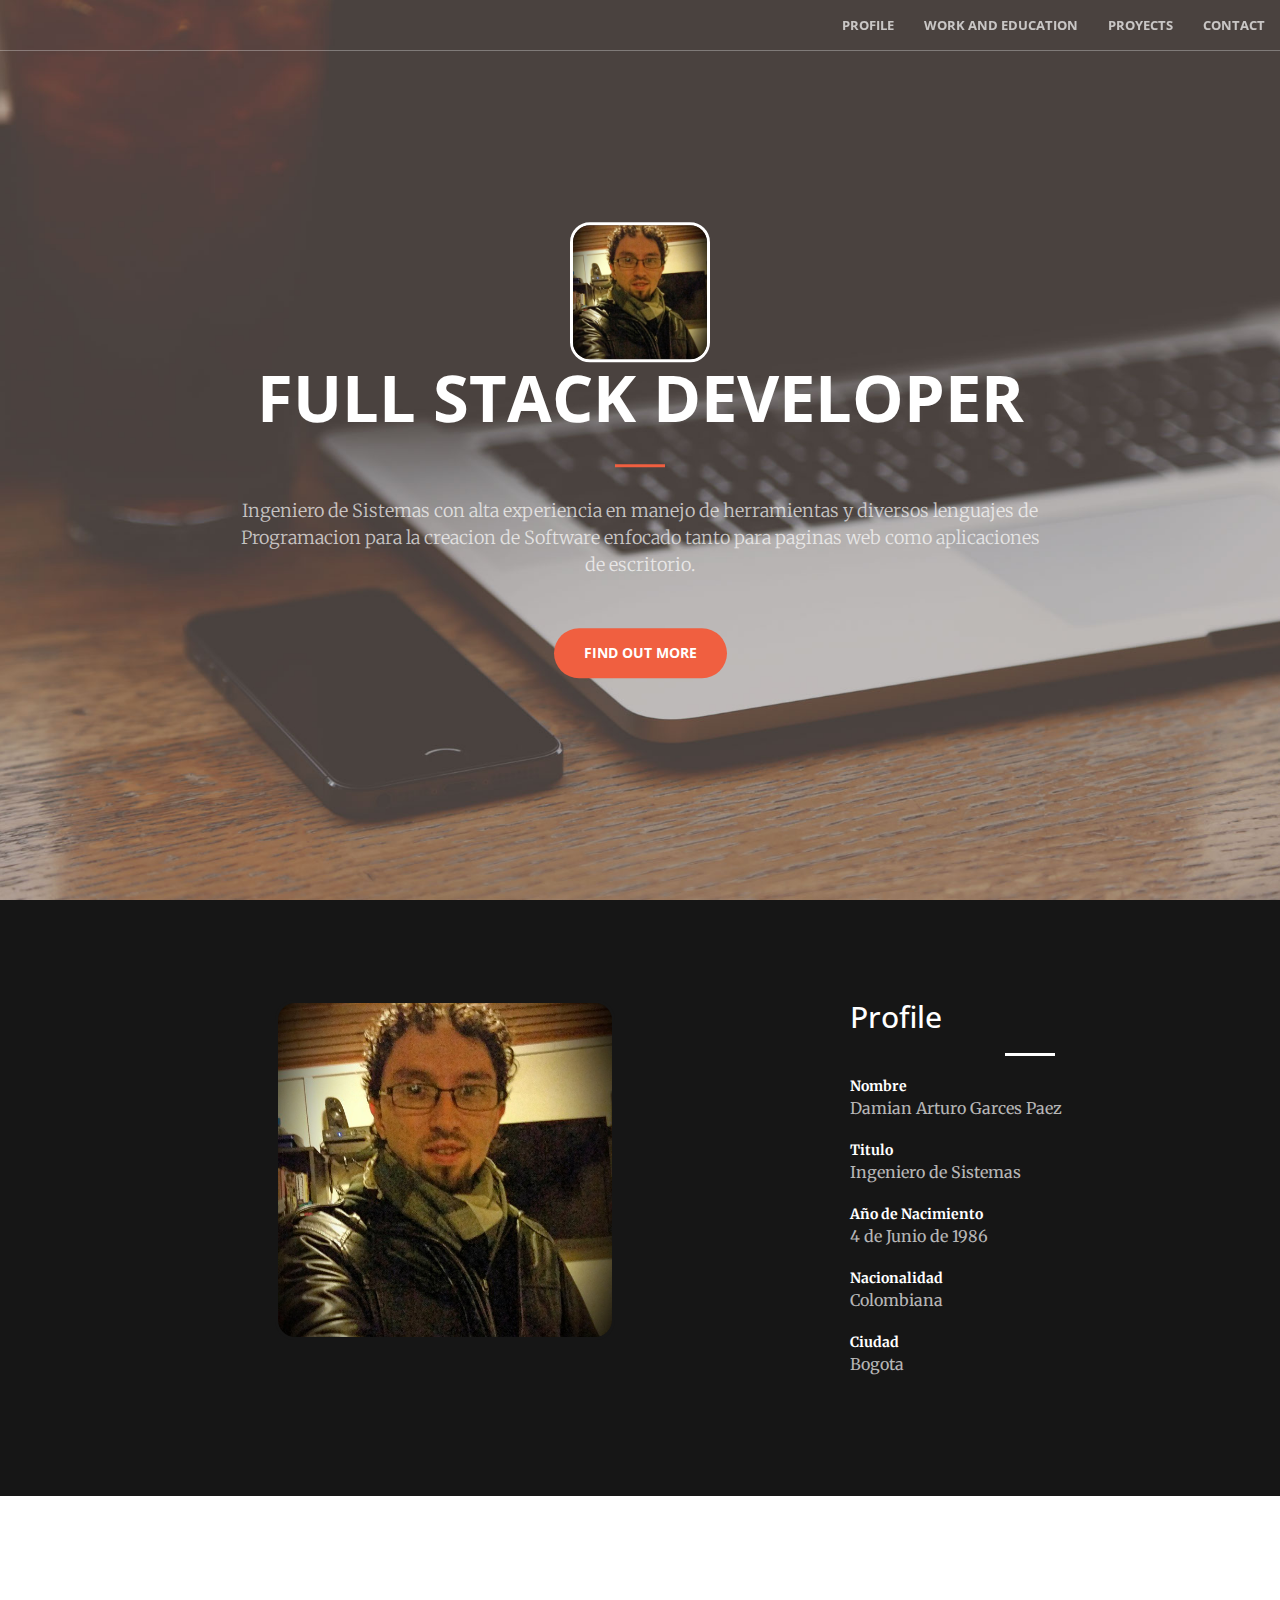
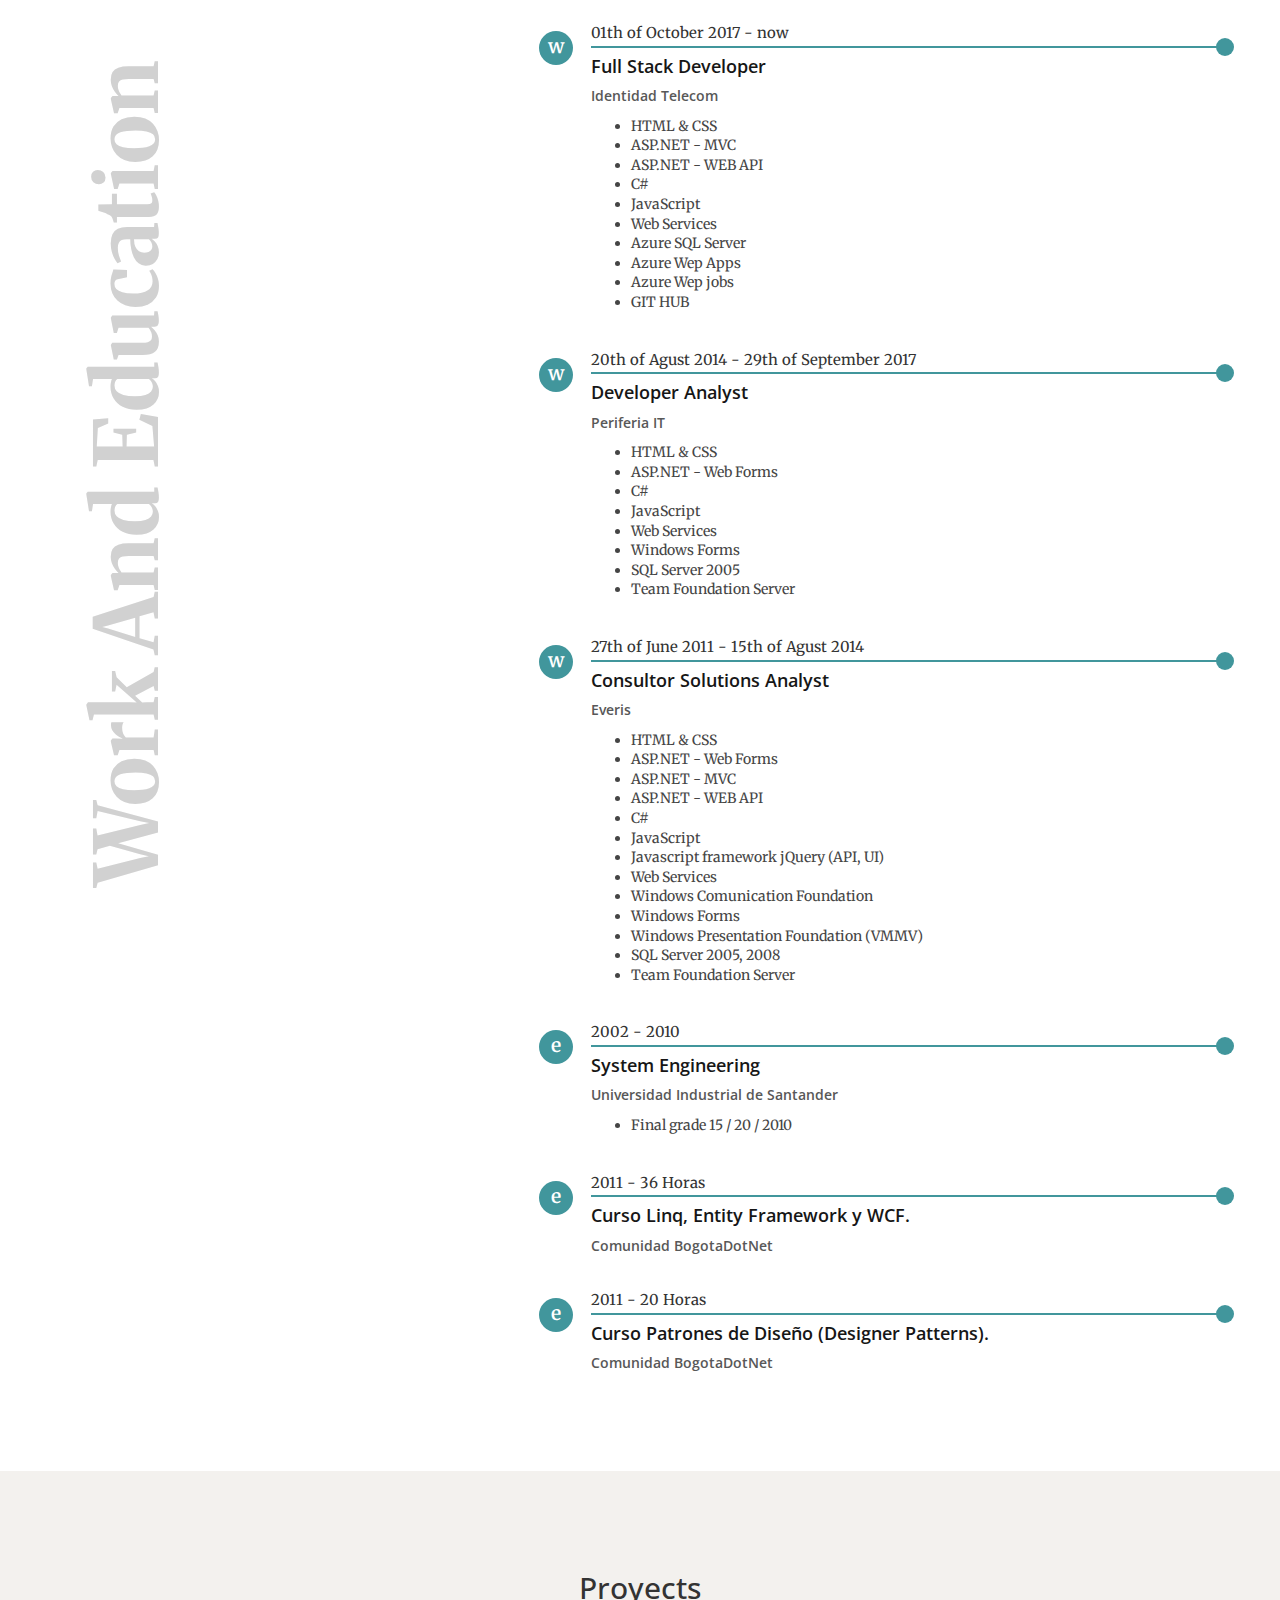
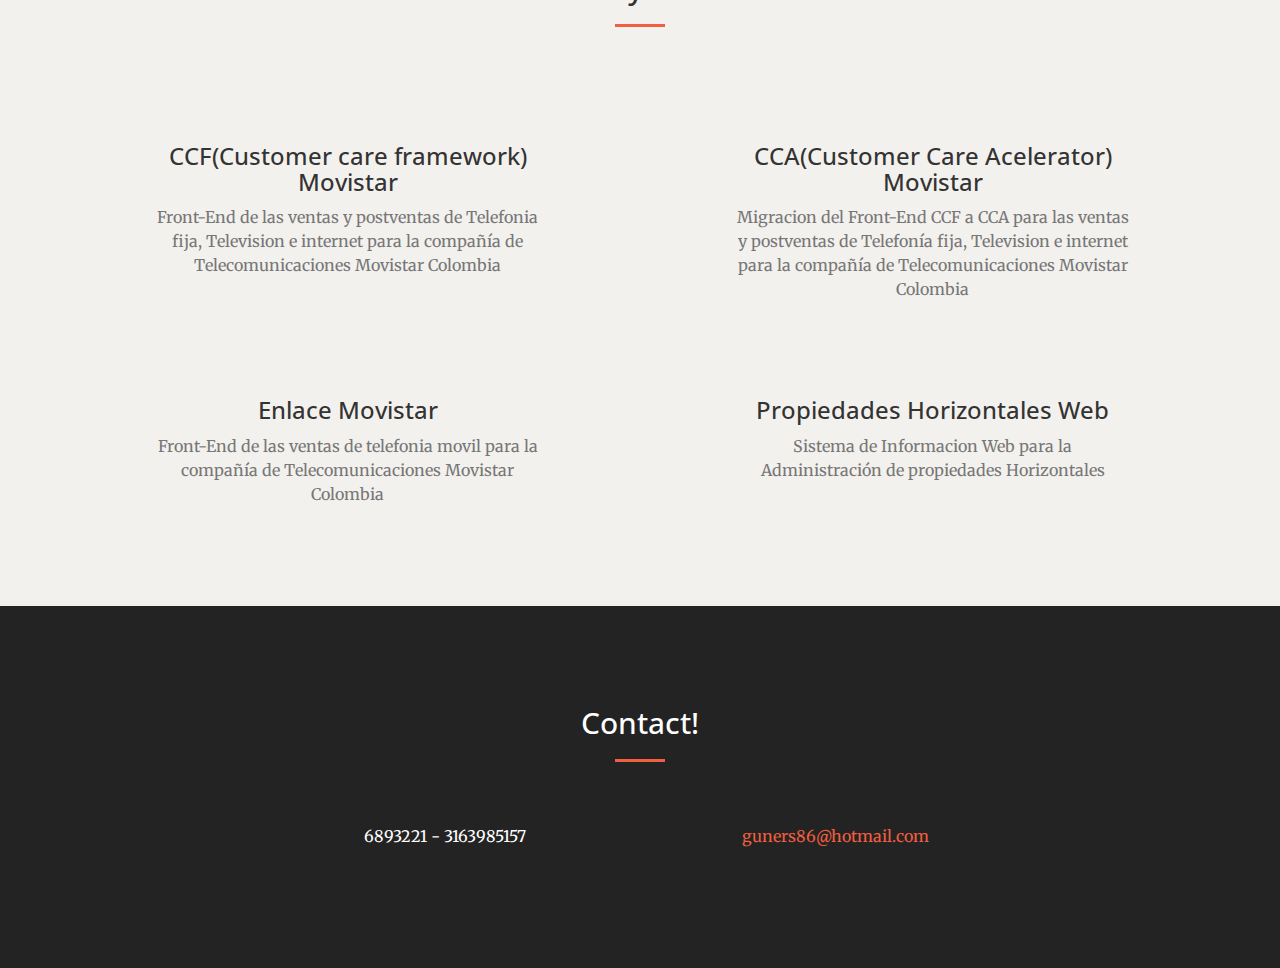
==== index.html @ a2216d9f "Pagina" ====
<!DOCTYPE html>
<html lang="en">

<head>

    <meta charset="utf-8">
    <meta http-equiv="X-UA-Compatible" content="IE=edge">
    <meta name="viewport" content="width=device-width, initial-scale=1">
    <meta name="description" content="">
    <meta name="author" content="">

    <title>Creative - Start Bootstrap Theme</title>

    <!-- Bootstrap Core CSS -->
    <link rel="stylesheet" href="/css/bootstrap.min.css" type="text/css">

    <!-- Custom Fonts -->
    <link href='http://fonts.googleapis.com/css?family=Open+Sans:300italic,400italic,600italic,700italic,800italic,400,300,600,700,800' rel='stylesheet' type='text/css'>
    <link href='http://fonts.googleapis.com/css?family=Merriweather:400,300,300italic,400italic,700,700italic,900,900italic' rel='stylesheet' type='text/css'>
    <link rel="stylesheet" href="font-awesome/css/font-awesome.min.css" type="text/css">

    <!-- Plugin CSS -->
    <link rel="stylesheet" href="/css/animate.min.css" type="text/css">

    <!-- Custom CSS -->
    <link rel="stylesheet" href="/css/creative.css" type="text/css">

    <!-- HTML5 Shim and Respond.js IE8 support of HTML5 elements and media queries -->
    <!-- WARNING: Respond.js doesn't work if you view the page via file:// -->
    <!--[if lt IE 9]>
        <script src="https://oss.maxcdn.com/libs/html5shiv/3.7.0/html5shiv.js"></script>
        <script src="https://oss.maxcdn.com/libs/respond.js/1.4.2/respond.min.js"></script>
    <![endif]-->

</head>

<body id="page-top">

    <nav id="mainNav" class="navbar navbar-default navbar-fixed-top">
        <div class="container-fluid">
            <!-- Brand and toggle get grouped for better mobile display -->
            <div class="navbar-header">
                <button type="button" class="navbar-toggle collapsed" data-toggle="collapse" data-target="#bs-example-navbar-collapse-1">
                    <span class="sr-only">Toggle navigation</span>
                    <span class="icon-bar"></span>
                    <span class="icon-bar"></span>
                    <span class="icon-bar"></span>
                </button>
            </div>

            <!-- Collect the nav links, forms, and other content for toggling -->
            <div class="collapse navbar-collapse" id="bs-example-navbar-collapse-1">
                <ul class="nav navbar-nav navbar-right">
                    <li>
                        <a class="page-scroll" href="#perfil">Profile</a>
                    </li>
					<li>
                        <a class="page-scroll" href="#estudiosTrabajos">Work and Education</a>
                    </li>
                    <li>
                        <a class="page-scroll" href="#Proyects">Proyects</a>
                    </li>
                    <li>
                        <a class="page-scroll" href="#contact">Contact</a>
                    </li>
                </ul>
            </div>
            <!-- /.navbar-collapse -->
        </div>
        <!-- /.container-fluid -->
    </nav>

    <header>
        <div class="header-content">
            <div class="header-content-inner">
				<img src="img/profile.jpg" height="140" width="140">
                <h1>Full Stack Developer</h1>
                <hr>
                <p>Ingeniero de Sistemas con alta experiencia en manejo de herramientas y diversos lenguajes de Programacion para la creacion de Software enfocado tanto para paginas web como aplicaciones de escritorio.</p>
                <a href="#perfil" class="btn btn-primary btn-xl page-scroll">Find Out More</a>
            </div>
        </div>
    </header>

    <section class="bg-primary" id="perfil">
        <div class="container">
            <div class="row">
				<div class="col-lg-8 text-center" >
                    <img src="img/profile.jpg" height="340" width="340">
                </div>
                <div class="col-lg-4">
                    <h2 class="section-heading">Profile</h2>
                    <hr class="light">
					<strong>Nombre</strong>
					<p class="text-faded">Damian Arturo Garces Paez</p>
					<strong>Titulo</strong>
					<p class="text-faded">Ingeniero de Sistemas</p>					
					<strong>Año de Nacimiento</strong>
					<p class="text-faded">4 de Junio de 1986</p>
					<strong>Nacionalidad</strong>
					<p class="text-faded">Colombiana</p>	
					<strong>Ciudad</strong>
					<p class="text-faded">Bogota</p>	
                </div>
            </div>
        </div>
    </section>

	<section id="estudiosTrabajos" class="work">
		<div class="container">
            <div class="row">
				<div class="meters">
					<span>Work And Education</span>
				</div>
				<div class="timeline">
					<article>
						<span title="Work">w</span>
						<p>01th of October 2017 - now</p>
						<div class="line"><span></span></div>
						<h3>Full Stack Developer</h3>
						<h4>Identidad Telecom</h4>
						<ul>
							<li>HTML & CSS</li>
							<li>ASP.NET - MVC</li>
							<li>ASP.NET - WEB API</li>
							<li>C#</li>
							<li>JavaScript</li>							
							<li>Web Services</li>
							<li>Azure SQL Server</li>
							<li>Azure Wep Apps</li>
							<li>Azure Wep jobs</li>
							<li>GIT HUB</li>
						</ul>
					</article>
					<article>
						<span title="Work">w</span>
						<p>20th of Agust 2014 - 29th of September 2017</p>
						<div class="line"><span></span></div>
						<h3>Developer Analyst</h3>
						<h4>Periferia IT</h4>
						<ul>
							<li>HTML & CSS</li>
							<li>ASP.NET - Web Forms</li>
							<li>C#</li>
							<li>JavaScript</li>
							<li>Web Services</li>
							<li>Windows Forms</li>
							<li>SQL Server 2005</li>
							<li>Team Foundation Server</li>
						</ul>
					</article>
					<article>
						<span title="Work">w</span>
						<p>27th of June 2011 - 15th of Agust 2014</p>
						<div class="line"><span></span></div>
						<h3>Consultor Solutions Analyst</h3>
						<h4>Everis</h4>
						<ul>
							<li>HTML & CSS</li>
							<li>ASP.NET - Web Forms</li>
							<li>ASP.NET - MVC</li>
							<li>ASP.NET - WEB API</li>
							<li>C#</li>
							<li>JavaScript</li>
							<li>Javascript framework jQuery (API, UI)</li>
							<li>Web Services</li>
							<li>Windows Comunication Foundation</li>
							<li>Windows Forms</li>
							<li>Windows Presentation Foundation (VMMV)</li>
							<li>SQL Server 2005, 2008</li>
							<li>Team Foundation Server</li>
						</ul>
					</article>
					<article>
						<span title="Education">e</span>
						<p>2002 - 2010</p>
						<div class="line"><span></span></div>
						<h3>System Engineering</h3>
						<h4>Universidad Industrial de Santander</h4>
						<ul>
							<li>Final grade 15 / 20 / 2010</li>
						</ul>
					</article>
					<article>
						<span title="Education">e</span>
						<p>2011 - 36 Horas</p>
						<div class="line"><span></span></div>
						<h3>Curso Linq, Entity Framework y WCF. </h3>
						<h4>Comunidad BogotaDotNet</h4>
					</article>
					<article>
						<span title="Education">e</span>
						<p>2011 - 20 Horas</p>
						<div class="line"><span></span></div>
						<h3>Curso Patrones de Diseño (Designer Patterns). </h3>
						<h4>Comunidad BogotaDotNet</h4>
					</article>
				</div>	
            </div>
		</div>
	</section>
	
    <section id="Proyects">
        <div class="container">
            <div class="row">
                <div class="col-lg-12 text-center">
                    <h2 class="section-heading">Proyects</h2>
                    <hr class="primary">
                </div>
            </div>
        </div>
        <div class="container">
            <div class="row">
                
                <div class="col-lg-6 col-md-6 text-center">
                    <div class="service-box">
                        <i class="fa fa-4x fa-desktop wow bounceIn text-primary" data-wow-delay=".2s"></i>
                        <h3>CCF(Customer care framework) Movistar</h3>
                        <p class="text-muted">Front-End de las ventas y postventas de Telefonia fija, Television e internet para la compañía de Telecomunicaciones Movistar Colombia</p>
                    </div>
                </div>
                <div class="col-lg-6 col-md-6 text-center">
                    <div class="service-box">
                        <i class="fa fa-4x fa-desktop wow bounceIn text-primary" data-wow-delay=".3s"></i>
                        <h3>CCA(Customer Care Acelerator) Movistar</h3>
                        <p class="text-muted">Migracion del Front-End CCF a CCA para las ventas y postventas de Telefonía fija, Television e internet para la compañía de Telecomunicaciones Movistar Colombia</p>
                    </div>
                </div>
            </div>
			<div class="row">
                
                <div class="col-lg-6 col-md-6 text-center">
                    <div class="service-box">
                        <i class="fa fa-4x fa-desktop wow bounceIn text-primary" data-wow-delay=".3s"></i>
                        <h3>Enlace Movistar</h3>
                        <p class="text-muted">Front-End de las ventas de telefonia movil para la compañía de Telecomunicaciones Movistar Colombia</p>
                    </div>
                </div>
                <div class="col-lg-6 col-md-6 text-center">
                    <div class="service-box">
                        <i class="fa fa-4x fa-desktop wow bounceIn text-primary" data-wow-delay=".3s"></i>
                        <h3>Propiedades Horizontales Web</h3>
                        <p class="text-muted">Sistema de Informacion Web para la Administración de propiedades Horizontales</p>
                    </div>
                </div>
            </div>
        </div>
    </section>

    <section id="contact">
        <div class="container">
            <div class="row">
                <div class="col-lg-8 col-lg-offset-2 text-center">
                    <h2 class="section-heading">Contact!</h2>
                    <hr class="primary">
                    <!--<p>Ready to start your next project with us? That's great! Give us a call or send us an email and we will get back to you as soon as possible!</p> -->
                </div>
                <div class="col-lg-4 col-lg-offset-2 text-center">
                    <i class="fa fa-phone fa-3x wow bounceIn"></i>
                    <p>6893221 - 3163985157</p>
                </div>
                <div class="col-lg-4 text-center">
                    <i class="fa fa-envelope-o fa-3x wow bounceIn" data-wow-delay=".1s"></i>
                    <p><a href="mailto:guners86@hotmail.com">guners86@hotmail.com</a></p>
                </div>
            </div>
        </div>
    </section>

    <!-- jQuery -->
    <script src="js/jquery.js"></script>

    <!-- Bootstrap Core JavaScript -->
    <script src="js/bootstrap.min.js"></script>

    <!-- Plugin JavaScript -->
    <script src="js/jquery.easing.min.js"></script>
    <script src="js/jquery.fittext.js"></script>
    <script src="js/wow.min.js"></script>

    <!-- Custom Theme JavaScript -->
    <script src="js/creative.js"></script>

</body>

</html>
---- css/creative.css ----
/*!
 * Start Bootstrap - Creative Bootstrap Theme (http://startbootstrap.com)
 * Code licensed under the Apache License v2.0.
 * For details, see http://www.apache.org/licenses/LICENSE-2.0.
 */

html,
body {
    width: 100%;
    height: 100%;
}

body {
    font-family: Merriweather,'Helvetica Neue',Arial,sans-serif;
}

hr {
    max-width: 50px;
    border-color: #f05f40;
    border-width: 3px;
}

hr.light {
    border-color: #fff;
}

a {
    color: #f05f40;
    -webkit-transition: all .35s;
    -moz-transition: all .35s;
    transition: all .35s;
}

a:hover,
a:focus {
    color: #eb3812;
}

h1,
h2,
h3,
h4,
h5,
h6 {
    font-family: 'Open Sans','Helvetica Neue',Arial,sans-serif;
}

p {
    margin-bottom: 20px;
    font-size: 16px;
    line-height: 1.5;
}

.bg-primary {
    background-color: #161616;
}

.bg-primary .container img {
    border: 3px solid #161616;
    border-radius: 20px;
}

.bg-dark {
    color: #fff;
    background-color: #222;
}

.text-faded {
    color: rgba(255,255,255,.7);
}

section {
    padding: 100px 0;
}

aside {
    padding: 50px 0;
}

.no-padding {
    padding: 0;
}

.navbar-default {
    border-color: rgba(34,34,34,.05);
    font-family: 'Open Sans','Helvetica Neue',Arial,sans-serif;
    background-color: #fff;
    -webkit-transition: all .35s;
    -moz-transition: all .35s;
    transition: all .35s;
}

.navbar-default .navbar-header .navbar-brand {
    text-transform: uppercase;
    font-family: 'Open Sans','Helvetica Neue',Arial,sans-serif;
    font-weight: 700;
    color: #f05f40;
}

.navbar-default .navbar-header .navbar-brand:hover,
.navbar-default .navbar-header .navbar-brand:focus {
    color: #eb3812;
}

.navbar-default .nav > li>a,
.navbar-default .nav>li>a:focus {
    text-transform: uppercase;
    font-size: 13px;
    font-weight: 700;
    color: #222;
}

.navbar-default .nav > li>a:hover,
.navbar-default .nav>li>a:focus:hover {
    color: #f05f40;
}

.navbar-default .nav > li.active>a,
.navbar-default .nav>li.active>a:focus {
    color: #f05f40!important;
    background-color: transparent;
}

.navbar-default .nav > li.active>a:hover,
.navbar-default .nav>li.active>a:focus:hover {
    background-color: transparent;
}

@media(min-width:768px) {
    .navbar-default {
        border-color: rgba(255,255,255,.3);
        background-color: transparent;
    }

    .navbar-default .navbar-header .navbar-brand {
        color: rgba(255,255,255,.7);
    }

    .navbar-default .navbar-header .navbar-brand:hover,
    .navbar-default .navbar-header .navbar-brand:focus {
        color: #fff;
    }

    .navbar-default .nav > li>a,
    .navbar-default .nav>li>a:focus {
        color: rgba(255,255,255,.7);
    }

    .navbar-default .nav > li>a:hover,
    .navbar-default .nav>li>a:focus:hover {
        color: #fff;
    }

    .navbar-default.affix {
        border-color: rgba(34,34,34,.05);
        background-color: #fff;
    }

    .navbar-default.affix .navbar-header .navbar-brand {
        font-size: 14px;
        color: #f05f40;
    }

    .navbar-default.affix .navbar-header .navbar-brand:hover,
    .navbar-default.affix .navbar-header .navbar-brand:focus {
        color: #eb3812;
    }

    .navbar-default.affix .nav > li>a,
    .navbar-default.affix .nav>li>a:focus {
        color: #222;
    }

    .navbar-default.affix .nav > li>a:hover,
    .navbar-default.affix .nav>li>a:focus:hover {
        color: #f05f40;
    }
}

header {
    position: relative;
    width: 100%;
    min-height: auto;
    text-align: center;
    color: #fff;
    background-image: url(../img/header.jpg);
    background-position: center;
    -webkit-background-size: cover;
    -moz-background-size: cover;
    background-size: cover;
    -o-background-size: cover;
}

header .header-content {
    position: relative;
    width: 100%;
    padding: 100px 15px;
    text-align: center;
}

header .header-content .header-content-inner img {
    border: 3px solid white;
    border-radius: 20px;
}

header .header-content .header-content-inner h1 {
    margin-top: 0;
    margin-bottom: 0;
    text-transform: uppercase;
    font-weight: 700;
}

header .header-content .header-content-inner hr {
    margin: 30px auto;
}

header .header-content .header-content-inner p {
    margin-bottom: 50px;
    font-size: 16px;
    font-weight: 300;
    color: rgba(255,255,255,.7);
}

@media(min-width:768px) {
    header {
        min-height: 100%;
    }

    header .header-content {
        position: absolute;
        top: 50%;
        padding: 0 50px;
        -webkit-transform: translateY(-50%);
        -ms-transform: translateY(-50%);
        transform: translateY(-50%);
    }

    header .header-content .header-content-inner {
        margin-right: auto;
        margin-left: auto;
        max-width: 1000px;
    }

    header .header-content .header-content-inner p {
        margin-right: auto;
        margin-left: auto;
        max-width: 80%;
        font-size: 18px;
    }
}

.section-heading {
    margin-top: 0;
}

.service-box {
    margin: 50px auto 0;
    max-width: 400px;
}

@media(min-width:992px) {
    .service-box {
        margin: 20px auto 0;
    }
}

.service-box p {
    margin-bottom: 0;
}

.portfolio-box {
    display: block;
    position: relative;
    margin: 0 auto;
    max-width: 650px;
}

.portfolio-box .portfolio-box-caption {
    display: block;
    position: absolute;
    bottom: 0;
    width: 100%;
    height: 100%;
    text-align: center;
    color: #fff;
    opacity: 0;
    background: rgba(240,95,64,.9);
    -webkit-transition: all .35s;
    -moz-transition: all .35s;
    transition: all .35s;
}

.portfolio-box .portfolio-box-caption .portfolio-box-caption-content {
    position: absolute;
    top: 50%;
    width: 100%;
    text-align: center;
    transform: translateY(-50%);
}

.portfolio-box .portfolio-box-caption .portfolio-box-caption-content .project-category,
.portfolio-box .portfolio-box-caption .portfolio-box-caption-content .project-name {
    padding: 0 15px;
    font-family: 'Open Sans','Helvetica Neue',Arial,sans-serif;
}

.portfolio-box .portfolio-box-caption .portfolio-box-caption-content .project-category {
    text-transform: uppercase;
    font-size: 14px;
    font-weight: 600;
}

.portfolio-box .portfolio-box-caption .portfolio-box-caption-content .project-name {
    font-size: 18px;
}

.portfolio-box:hover .portfolio-box-caption {
    opacity: 1;
}

@media(min-width:768px) {
    .portfolio-box .portfolio-box-caption .portfolio-box-caption-content .project-category {
        font-size: 16px;
    }

    .portfolio-box .portfolio-box-caption .portfolio-box-caption-content .project-name {
        font-size: 22px;
    }
}

.call-to-action h2 {
    margin: 0 auto 20px;
}

.text-primary {
    color: #f05f40;
}

.no-gutter > [class*=col-] {
    padding-right: 0;
    padding-left: 0;
}

.btn-default {
    border-color: #fff;
    color: #222;
    background-color: #fff;
    -webkit-transition: all .35s;
    -moz-transition: all .35s;
    transition: all .35s;
}

.btn-default:hover,
.btn-default:focus,
.btn-default.focus,
.btn-default:active,
.btn-default.active,
.open > .dropdown-toggle.btn-default {
    border-color: #ededed;
    color: #222;
    background-color: #f2f2f2;
}

.btn-default:active,
.btn-default.active,
.open > .dropdown-toggle.btn-default {
    background-image: none;
}

.btn-default.disabled,
.btn-default[disabled],
fieldset[disabled] .btn-default,
.btn-default.disabled:hover,
.btn-default[disabled]:hover,
fieldset[disabled] .btn-default:hover,
.btn-default.disabled:focus,
.btn-default[disabled]:focus,
fieldset[disabled] .btn-default:focus,
.btn-default.disabled.focus,
.btn-default[disabled].focus,
fieldset[disabled] .btn-default.focus,
.btn-default.disabled:active,
.btn-default[disabled]:active,
fieldset[disabled] .btn-default:active,
.btn-default.disabled.active,
.btn-default[disabled].active,
fieldset[disabled] .btn-default.active {
    border-color: #fff;
    background-color: #fff;
}

.btn-default .badge {
    color: #fff;
    background-color: #222;
}

.btn-primary {
    border-color: #f05f40;
    color: #fff;
    background-color: #f05f40;
    -webkit-transition: all .35s;
    -moz-transition: all .35s;
    transition: all .35s;
}

.btn-primary:hover,
.btn-primary:focus,
.btn-primary.focus,
.btn-primary:active,
.btn-primary.active,
.open > .dropdown-toggle.btn-primary {
    border-color: #ed431f;
    color: #fff;
    background-color: #ee4b28;
}

.btn-primary:active,
.btn-primary.active,
.open > .dropdown-toggle.btn-primary {
    background-image: none;
}

.btn-primary.disabled,
.btn-primary[disabled],
fieldset[disabled] .btn-primary,
.btn-primary.disabled:hover,
.btn-primary[disabled]:hover,
fieldset[disabled] .btn-primary:hover,
.btn-primary.disabled:focus,
.btn-primary[disabled]:focus,
fieldset[disabled] .btn-primary:focus,
.btn-primary.disabled.focus,
.btn-primary[disabled].focus,
fieldset[disabled] .btn-primary.focus,
.btn-primary.disabled:active,
.btn-primary[disabled]:active,
fieldset[disabled] .btn-primary:active,
.btn-primary.disabled.active,
.btn-primary[disabled].active,
fieldset[disabled] .btn-primary.active {
    border-color: #f05f40;
    background-color: #f05f40;
}

.btn-primary .badge {
    color: #f05f40;
    background-color: #fff;
}

.btn {
    border: 0;
    border-radius: 300px;
    text-transform: uppercase;
    font-family: 'Open Sans','Helvetica Neue',Arial,sans-serif;
    font-weight: 700;
}

.btn-xl {
    padding: 15px 30px;
}

::-moz-selection {
    text-shadow: none;
    color: #fff;
    background: #222;
}

::selection {
    text-shadow: none;
    color: #fff;
    background: #222;
}

img::selection {
    color: #fff;
    background: 0 0;
}

img::-moz-selection {
    color: #fff;
    background: 0 0;
}

body {
    webkit-tap-highlight-color: #222;
}

.work {
  padding: 90px 0 90px 0;
}

.work .meters {
  width: 200px;
  height: 934px;
  float: left;
  position: relative;
}

.work .meters span {
  -webkit-transform-origin: left top;
  -webkit-transform: rotate(-90deg);
  -moz-transform-origin: left top;
  -moz-transform: rotate(-90deg);
  -o-transform-origin: left top;
  -o-transform: rotate(-90deg);
  transform-origin: left top;
  transform: rotate(-90deg);
  display: block;
  position: absolute;
  left: 10px;
  top: 900px;
  font-size: 6.25em;
  color: #d1d1d1;
  font-weight: 700;
  white-space: nowrap;
}

.work .timeline {
  float: right;
  width: 634px;
  margin-left: 75px;
  position: relative;
  z-index: 2;
}

.work article {
  position: relative;
  margin-top: 40px;
}

.work article>span {
  width: 34px;
  height: 34px;
  display: block;
  background: #41969c;
  border-radius: 34px;
  text-align: center;
  color: #fff;
  line-height: 31px;
  font-size: 1.375em;
  font-weight: 600;
  position: absolute;
  left: -52px;
  top: 5px;
}

.work article p {
  font-size: 1.0625em;
  line-height: 1;
  margin-bottom: 0px;
}

.work article .line {
  height: 2px;
  border: none;
  margin: 5px 0 0 0;
  display: block;
  background: #41969c;
  position: relative;
}

.work article .line span {
  width: 18px;
  height: 18px;
  background: #41969c;
  border-radius: 18px;
  position: absolute;
  top: -8px;
  right: -9px;
  display: block;
}

.work article h3 {
  color: #161616;
  font-size: 1.25em;
  padding: 9px 0 2px 0;
  margin: 0;
  font-weight: 600;
}

.work article h4 {
  font-weight: 600;
  color: #585858;
  font-size: 1em;
}

.work article ul {
  margin-top: .9375em;
  line-height: 1.4;
  color: #454545;
}

section#contact {
	background: #232323;
	color: white;
}

section#Proyects {
	background: #F3F1EE;
}
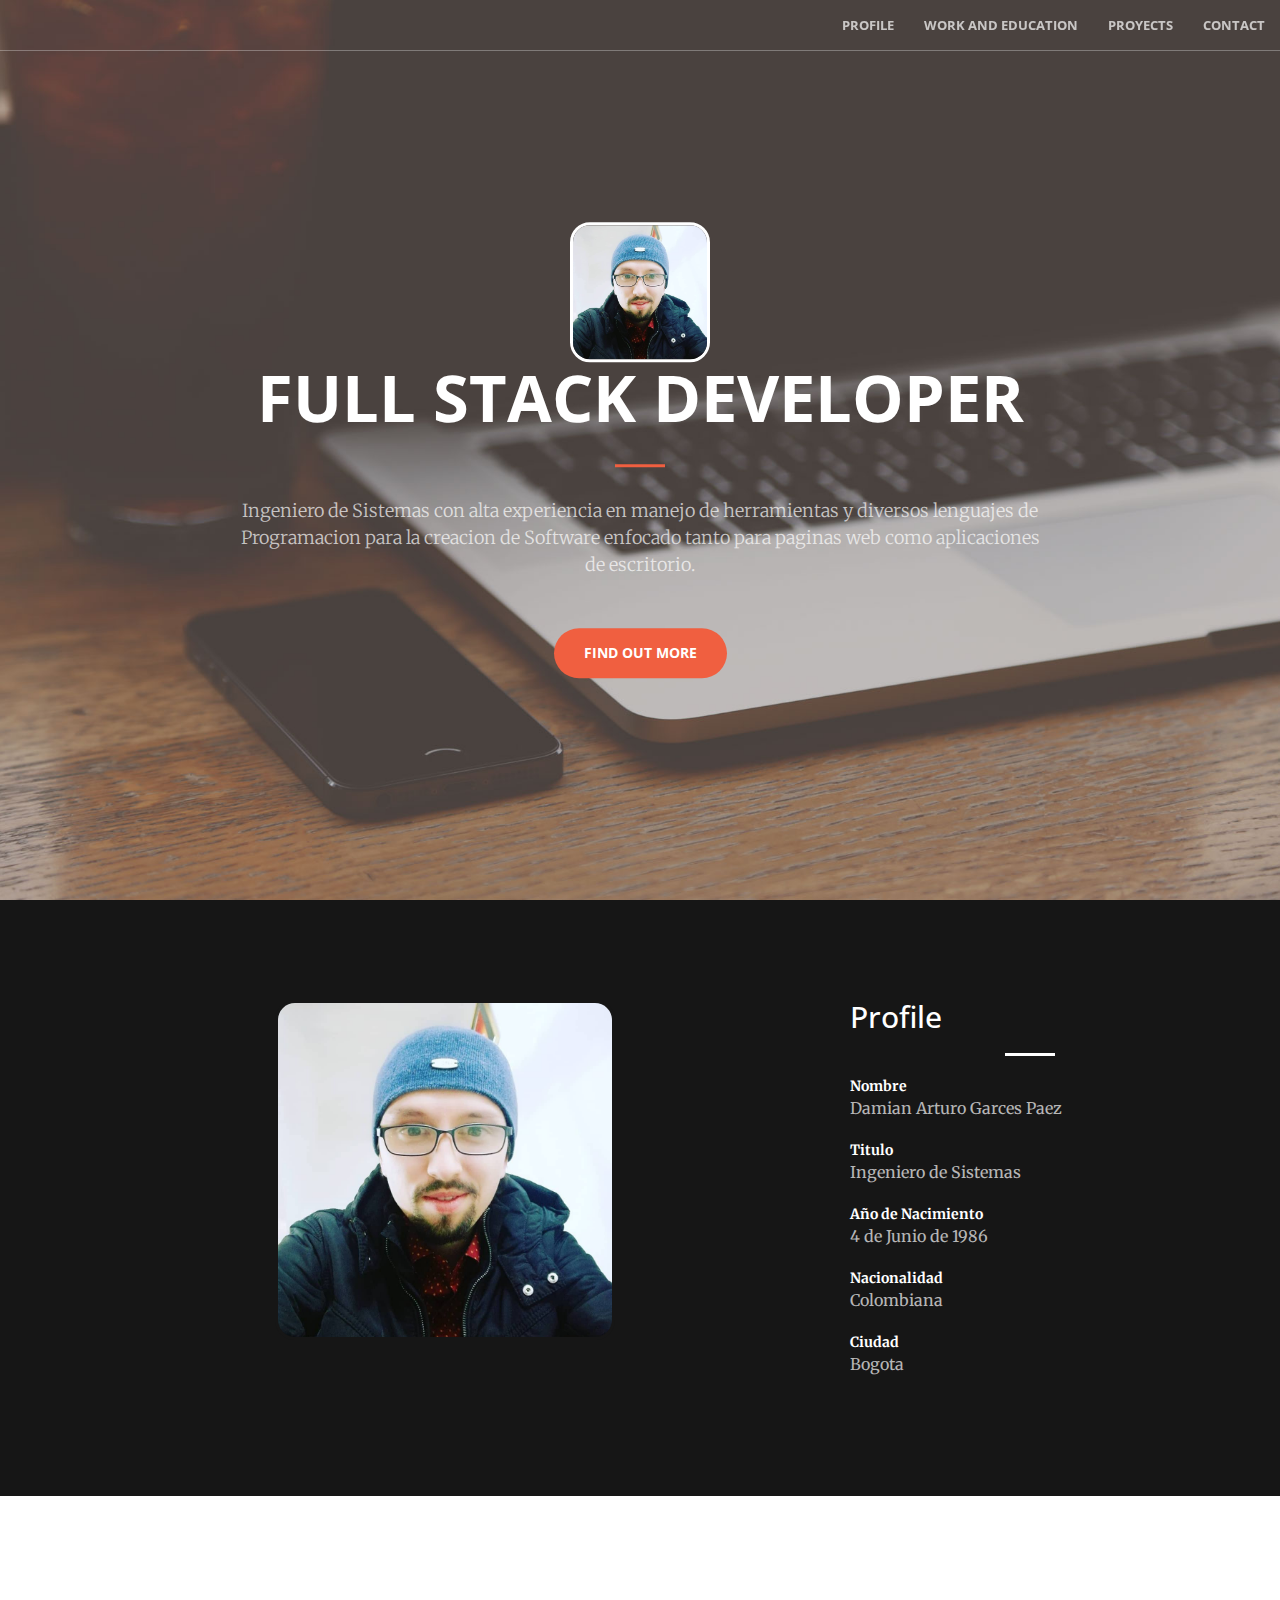
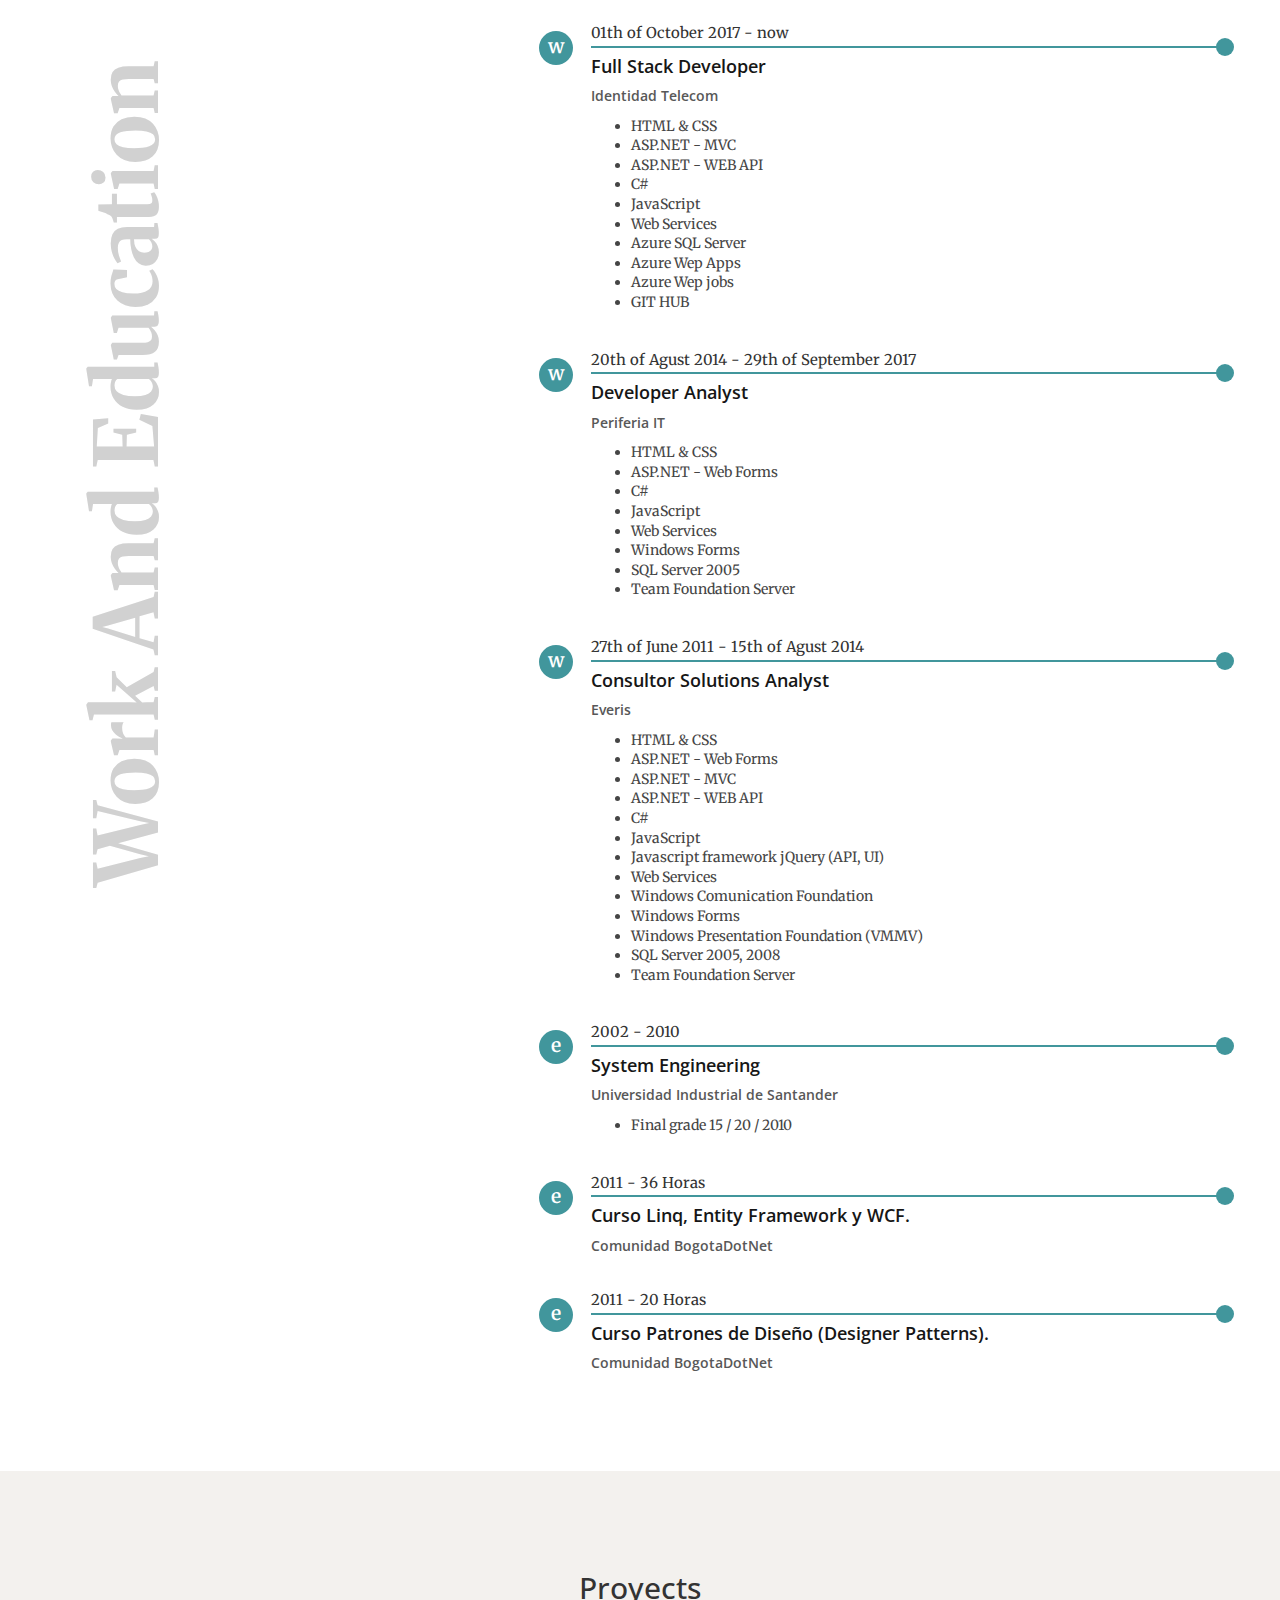
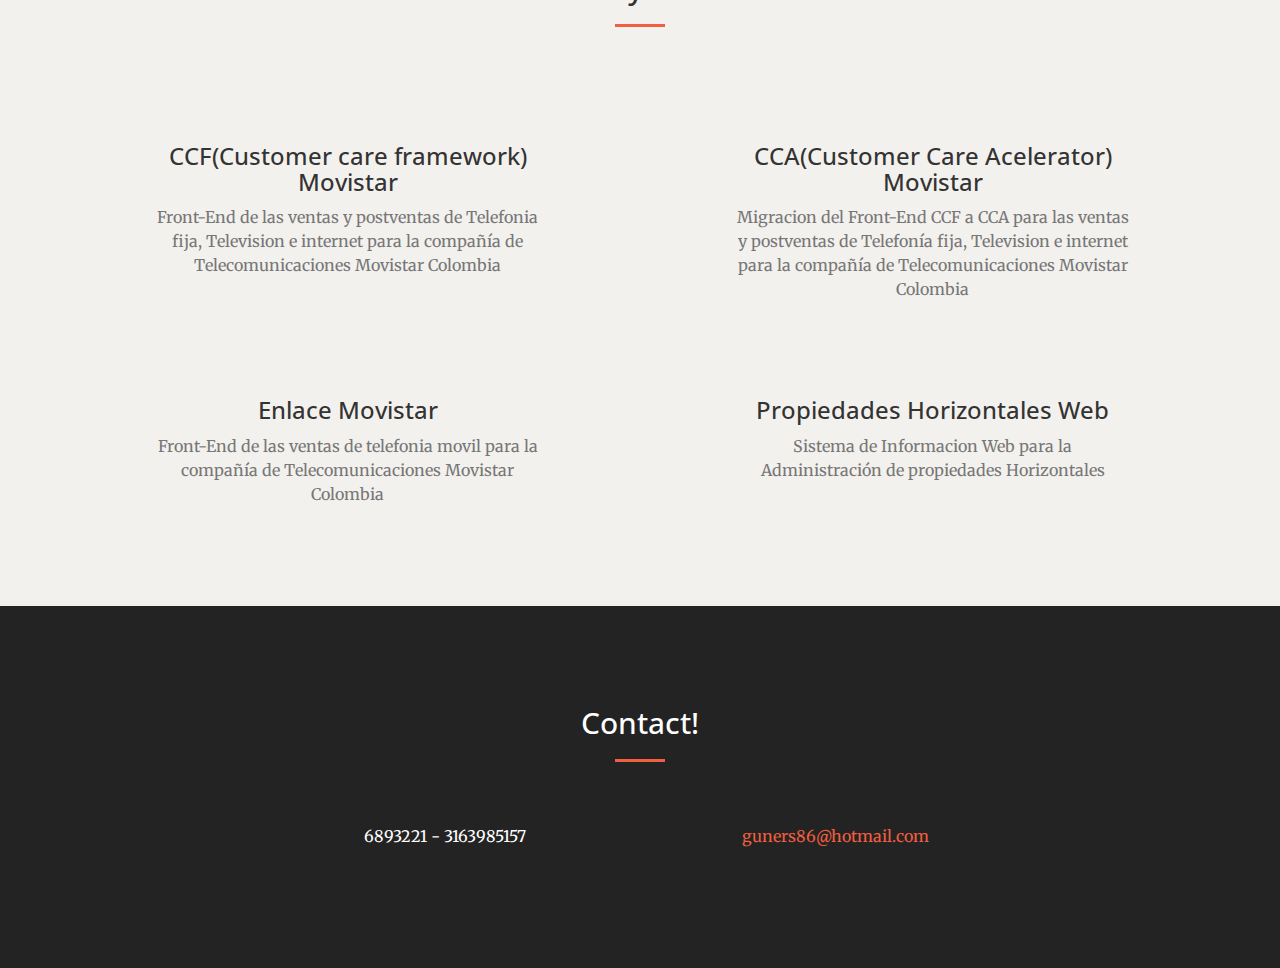
==== commit d09b8d52: "Foto Perfil" ====
--- a/index.html
+++ b/index.html
@@ -73,7 +73,7 @@
     <header>
         <div class="header-content">
             <div class="header-content-inner">
-				<img src="img/profile.jpg" height="140" width="140">
+				<img src="img/profile2.jpg" height="140" width="140">
                 <h1>Full Stack Developer</h1>
                 <hr>
                 <p>Ingeniero de Sistemas con alta experiencia en manejo de herramientas y diversos lenguajes de Programacion para la creacion de Software enfocado tanto para paginas web como aplicaciones de escritorio.</p>
@@ -86,7 +86,7 @@
         <div class="container">
             <div class="row">
 				<div class="col-lg-8 text-center" >
-                    <img src="img/profile.jpg" height="340" width="340">
+                    <img src="img/profile2.jpg" height="340" width="340">
                 </div>
                 <div class="col-lg-4">
                     <h2 class="section-heading">Profile</h2>
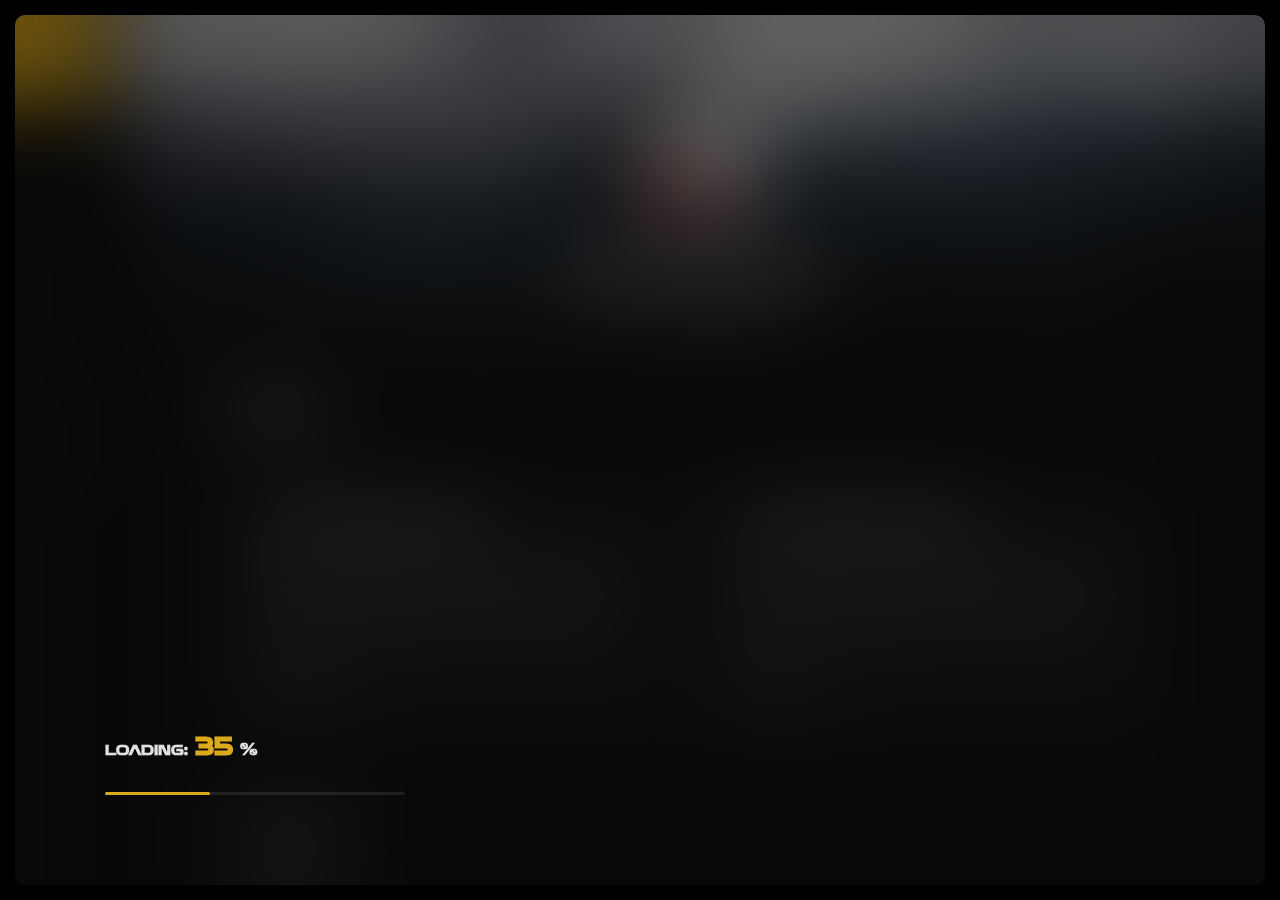
==== commit bb74fb00: "Change order of lists and email functuonality" ====
--- a/index.html
+++ b/index.html
@@ -1,286 +1,770 @@
 <!DOCTYPE html>
-<html lang="en">
+<html lang="zxx">
 
 <head>
 
-    <meta charset="utf-8">
-    <meta http-equiv="X-UA-Compatible" content="IE=edge">
-    <meta name="viewport" content="width=device-width, initial-scale=1">
-    <meta name="description" content="">
-    <meta name="author" content="">
+    <meta charset="UTF-8">
+    <meta name="viewport" content="width=device-width, initial-scale=1.0">
+    <meta http-equiv="X-UA-Compatible" content="ie=edge">
+    <!-- chome mobile panel color -->
+    <meta name="theme-color" content="#DBA91C">
+    <!-- favicon -->
+    <link rel="shortcut icon" href="img-dark/ui/favicon.png" type="image/x-icon">
 
-    <title>Creative - Start Bootstrap Theme</title>
-
-    <!-- Bootstrap Core CSS -->
-    <link rel="stylesheet" href="/css/bootstrap.min.css" type="text/css">
-
-    <!-- Custom Fonts -->
-    <link href='http://fonts.googleapis.com/css?family=Open+Sans:300italic,400italic,600italic,700italic,800italic,400,300,600,700,800' rel='stylesheet' type='text/css'>
-    <link href='http://fonts.googleapis.com/css?family=Merriweather:400,300,300italic,400italic,700,700italic,900,900italic' rel='stylesheet' type='text/css'>
-    <link rel="stylesheet" href="font-awesome/css/font-awesome.min.css" type="text/css">
-
-    <!-- Plugin CSS -->
-    <link rel="stylesheet" href="/css/animate.min.css" type="text/css">
-
-    <!-- Custom CSS -->
-    <link rel="stylesheet" href="/css/creative.css" type="text/css">
-
-    <!-- HTML5 Shim and Respond.js IE8 support of HTML5 elements and media queries -->
-    <!-- WARNING: Respond.js doesn't work if you view the page via file:// -->
-    <!--[if lt IE 9]>
-        <script src="https://oss.maxcdn.com/libs/html5shiv/3.7.0/html5shiv.js"></script>
-        <script src="https://oss.maxcdn.com/libs/respond.js/1.4.2/respond.min.js"></script>
-    <![endif]-->
+    <!-- bootstrap grid css -->
+    <link rel="stylesheet" href="css/plugins/bootstrap-grid.css">
+    <!-- swiper css -->
+    <link rel="stylesheet" href="css/plugins/swiper.css">
+    <!-- font awesome css -->
+    <link rel="stylesheet" href="css/plugins/fontawesome.css">
+    <!-- fancybox css -->
+    <link rel="stylesheet" href="css/plugins/fancybox.css">
+    <!-- main css -->
+    <link rel="stylesheet" href="css/style.css">
+    <!-- page title -->
+    <title>Damian Garces</title>
 
 </head>
 
-<body id="page-top">
+<body class="mil-fw-page">
 
-    <nav id="mainNav" class="navbar navbar-default navbar-fixed-top">
-        <div class="container-fluid">
-            <!-- Brand and toggle get grouped for better mobile display -->
-            <div class="navbar-header">
-                <button type="button" class="navbar-toggle collapsed" data-toggle="collapse" data-target="#bs-example-navbar-collapse-1">
-                    <span class="sr-only">Toggle navigation</span>
-                    <span class="icon-bar"></span>
-                    <span class="icon-bar"></span>
-                    <span class="icon-bar"></span>
-                </button>
-            </div>
-
-            <!-- Collect the nav links, forms, and other content for toggling -->
-            <div class="collapse navbar-collapse" id="bs-example-navbar-collapse-1">
-                <ul class="nav navbar-nav navbar-right">
-                    <li>
-                        <a class="page-scroll" href="#perfil">Profile</a>
-                    </li>
-					<li>
-                        <a class="page-scroll" href="#estudiosTrabajos">Work and Education</a>
-                    </li>
-                    <li>
-                        <a class="page-scroll" href="#Proyects">Proyects</a>
-                    </li>
-                    <li>
-                        <a class="page-scroll" href="#contact">Contact</a>
-                    </li>
-                </ul>
-            </div>
-            <!-- /.navbar-collapse -->
-        </div>
-        <!-- /.container-fluid -->
-    </nav>
-
-    <header>
-        <div class="header-content">
-            <div class="header-content-inner">
-				<img src="img/profile2.jpg" height="140" width="140">
-                <h1>Full Stack Developer</h1>
-                <hr>
-                <p>Ingeniero de Sistemas con alta experiencia en manejo de herramientas y diversos lenguajes de Programacion para la creacion de Software enfocado tanto para paginas web como aplicaciones de escritorio.</p>
-                <a href="#perfil" class="btn btn-primary btn-xl page-scroll">Find Out More</a>
-            </div>
-        </div>
-    </header>
-
-    <section class="bg-primary" id="perfil">
-        <div class="container">
-            <div class="row">
-				<div class="col-lg-8 text-center" >
-                    <img src="img/profile2.jpg" height="340" width="340">
-                </div>
-                <div class="col-lg-4">
-                    <h2 class="section-heading">Profile</h2>
-                    <hr class="light">
-					<strong>Nombre</strong>
-					<p class="text-faded">Damian Arturo Garces Paez</p>
-					<strong>Titulo</strong>
-					<p class="text-faded">Ingeniero de Sistemas</p>					
-					<strong>Año de Nacimiento</strong>
-					<p class="text-faded">4 de Junio de 1986</p>
-					<strong>Nacionalidad</strong>
-					<p class="text-faded">Colombiana</p>	
-					<strong>Ciudad</strong>
-					<p class="text-faded">Bogota</p>	
+    <div class="mil-frame-wrapper">
+        <div class="mil-preloader">
+            <div class="mil-preloader-content">
+                <h1 class="mil-mb-30"><span class="mil-h3">Loading:</span> <span class="mil-accent mil-percent">95</span> <span class="mil-h3">%</span></h1>
+                <div class="mil-preload-track">
+                    <div class="mil-preload-line"></div>
                 </div>
             </div>
         </div>
-    </section>
-
-	<section id="estudiosTrabajos" class="work">
-		<div class="container">
-            <div class="row">
-				<div class="meters">
-					<span>Work And Education</span>
-				</div>
-				<div class="timeline">
-					<article>
-						<span title="Work">w</span>
-						<p>01th of October 2017 - now</p>
-						<div class="line"><span></span></div>
-						<h3>Full Stack Developer</h3>
-						<h4>Identidad Telecom</h4>
-						<ul>
-							<li>HTML & CSS</li>
-							<li>ASP.NET - MVC</li>
-							<li>ASP.NET - WEB API</li>
-							<li>C#</li>
-							<li>JavaScript</li>							
-							<li>Web Services</li>
-							<li>Azure SQL Server</li>
-							<li>Azure Wep Apps</li>
-							<li>Azure Wep jobs</li>
-							<li>GIT HUB</li>
-						</ul>
-					</article>
-					<article>
-						<span title="Work">w</span>
-						<p>20th of Agust 2014 - 29th of September 2017</p>
-						<div class="line"><span></span></div>
-						<h3>Developer Analyst</h3>
-						<h4>Periferia IT</h4>
-						<ul>
-							<li>HTML & CSS</li>
-							<li>ASP.NET - Web Forms</li>
-							<li>C#</li>
-							<li>JavaScript</li>
-							<li>Web Services</li>
-							<li>Windows Forms</li>
-							<li>SQL Server 2005</li>
-							<li>Team Foundation Server</li>
-						</ul>
-					</article>
-					<article>
-						<span title="Work">w</span>
-						<p>27th of June 2011 - 15th of Agust 2014</p>
-						<div class="line"><span></span></div>
-						<h3>Consultor Solutions Analyst</h3>
-						<h4>Everis</h4>
-						<ul>
-							<li>HTML & CSS</li>
-							<li>ASP.NET - Web Forms</li>
-							<li>ASP.NET - MVC</li>
-							<li>ASP.NET - WEB API</li>
-							<li>C#</li>
-							<li>JavaScript</li>
-							<li>Javascript framework jQuery (API, UI)</li>
-							<li>Web Services</li>
-							<li>Windows Comunication Foundation</li>
-							<li>Windows Forms</li>
-							<li>Windows Presentation Foundation (VMMV)</li>
-							<li>SQL Server 2005, 2008</li>
-							<li>Team Foundation Server</li>
-						</ul>
-					</article>
-					<article>
-						<span title="Education">e</span>
-						<p>2002 - 2010</p>
-						<div class="line"><span></span></div>
-						<h3>System Engineering</h3>
-						<h4>Universidad Industrial de Santander</h4>
-						<ul>
-							<li>Final grade 15 / 20 / 2010</li>
-						</ul>
-					</article>
-					<article>
-						<span title="Education">e</span>
-						<p>2011 - 36 Horas</p>
-						<div class="line"><span></span></div>
-						<h3>Curso Linq, Entity Framework y WCF. </h3>
-						<h4>Comunidad BogotaDotNet</h4>
-					</article>
-					<article>
-						<span title="Education">e</span>
-						<p>2011 - 20 Horas</p>
-						<div class="line"><span></span></div>
-						<h3>Curso Patrones de Diseño (Designer Patterns). </h3>
-						<h4>Comunidad BogotaDotNet</h4>
-					</article>
-				</div>	
+        <div class="mil-frame">
+            <div class="mil-menu-part">
+                <a href="index.html" class="mil-logo">
+                    <!-- text logo -->
+                    <span>dg</span>
+                    <!-- image logo <img src="img-dark/ui/logo.png" alt="wa"> -->
+                </a>
+                <div class="mil-menu-panel">
+                    <nav class="mil-main-menu">
+                        <ul id="swupMenu">
+                            <li class="mil-current"><a href="index.html"><i class="fal fa-home"></i><span>Home</span></a></li>
+                            <li><a href="contact.html"><i class="fal fa-envelope"></i><span>Contact</span></a></li>
+                            <li><a href="files/CV.pdf" download data-no-swup><i class="fal fa-file-download"></i><span>Download cv</span></a></li>
+                        </ul>
+                    </nav>
+                    <div class="mil-menu-btn"><span></span></div>
+                </div>
             </div>
-		</div>
-	</section>
-	
-    <section id="Proyects">
-        <div class="container">
-            <div class="row">
-                <div class="col-lg-12 text-center">
-                    <h2 class="section-heading">Proyects</h2>
-                    <hr class="primary">
+            <div class="mil-content">
+                <div class="mil-overlay"></div>
+                <div class="mil-left-part">
+                    <div class="transition-fade" id="swupMain">
+                        <!-- cv -->
+                        <div class="mil-cv-clone-here"></div>
+                        <!-- cv end -->
+                    </div>
+                </div>
+                <div class="mil-right-part">
+                    <!-- cv -->
+                    <div class="mil-content-frame mil-cloned">
+                        <div class="mil-scroll mil-half-2">
+                            <div class="mil-main-content">
+                                <div class="mil-banner">
+                                    <div class="mil-bg-frame">
+                                        <img src="img-dark/ui/banner1.jpg" alt="banner" class="mil-banner-bg mil-scale-img" data-value-1="1" data-value-2="1.3">
+                                    </div>
+                                    <div class="mil-banner-overlay"></div>
+                                    <div class="mil-banner-content">
+                                        <div class="mil-avatar mil-mb-30">
+                                            <img src="img-dark/ui/avatar.jpg" alt="avatar">
+                                        </div>
+                                        <h1 class="mil-mb-15">Damian Garces</h1>
+                                        <div class="mil-link">I'm a <span class="mil-typing">Designer</span></div>
+                                    </div>
+                                </div>
+                                
+                                <div class="mil-space-90 mil-p-0-75">
+                                    <div class="mil-title-line mil-mb-60 mil-up">
+                                        <h2>Services</h2>
+                                        <div class="mil-line"></div>
+                                        <div class="mil-h2 mil-number">01</div>
+                                    </div>
+                                    <div class="row mil-mb-75">
+                                        <div class="col-xs-12 col-sm-6 mil-mb-15">
+                                            <div class="mil-service-card mil-up">
+                                                <h3 class="mil-mb-20"><span class="mil-accent">01.</span> Backend Developer</h3>
+                                                <p class="mil-mb-20-plus">I specialize in building robust, scalable, and secure backend solutions. With expertise in modern technologies and best practices, I design efficient architectures, implement APIs, and ensure seamless system integrations to support complex applications.</p>
+                                                <a href="contact.html" class="mil-link mil-hover-link">Order service</a>
+                                            </div>
+                                        </div>
+                                        <div class="col-xs-12 col-sm-6 mil-mb-15">
+                                            <div class="mil-service-card mil-up">
+                                                <h3 class="mil-mb-20"><span class="mil-accent">02.</span> Frontend Developer</h3>
+                                                <p class="mil-mb-20-plus">I create responsive and user-friendly interfaces focused on usability and performance. With experience in modern tools, I deliver designs that enhance user experience across platforms, ensuring quality and adaptability to meet project needs effectively.</p>
+                                                <a href="contact.html" class="mil-link mil-hover-link">Order service</a>
+                                            </div>
+                                        </div>
+                                    </div>
+                                    <div class="mil-title-line mil-mb-60 mil-up">
+                                        <h2>language</h2>
+                                        <div class="mil-line"></div>
+                                        <div class="mil-h2 mil-number">02</div>
+                                    </div>
+                                    <div class="row mil-mb-60">
+                                        <div class="col-xs-12 col-sm-6 mil-mb-30">
+                                            <div class="mil-skill-item mil-up">
+                                                <div class="mil-top">
+                                                    <span class="mil-link">Spanish</span>
+                                                    <span>Native</span>
+                                                </div>
+                                                <div class="mil-progress">
+                                                    <div class="mil-progress-prog mil-add-class" data-size="100%"></div>
+                                                </div>
+                                            </div>
+                                        </div>
+                                        <div class="col-xs-12 col-sm-6 mil-mb-30">
+                                            <div class="mil-skill-item mil-up">
+                                                <div class="mil-top">
+                                                    <span class="mil-link">English</span>
+                                                    <span>70%</span>
+                                                </div>
+                                                <div class="mil-progress">
+                                                    <div class="mil-progress-prog mil-add-class" data-size="75%"></div>
+                                                </div>
+                                            </div>
+                                        </div>
+                                    </div>
+                                    <div class="mil-title-line mil-mb-60 mil-up">
+                                        <h2>Technical Skills</h2>
+                                        <div class="mil-line"></div>
+                                        <div class="mil-h2 mil-number">03</div>
+                                    </div>
+                                    <div class="row mil-mb-60">
+                                        <div class="col-xs-12 col-sm-6 mil-mb-30">
+                                            <div class="mil-skill-item mil-up">
+                                                <div class="mil-top">
+                                                    <span class="mil-link">C#</span>
+                                                    <span>90%</span>
+                                                </div>
+                                                <div class="mil-progress">
+                                                    <div class="mil-progress-prog mil-add-class" data-size="90%"></div>
+                                                </div>
+                                            </div>
+                                        </div>
+                                        <div class="col-xs-12 col-sm-6 mil-mb-30">
+                                            <div class="mil-skill-item mil-up">
+                                                <div class="mil-top">
+                                                    <span class="mil-link">.Net</span>
+                                                    <span>80%</span>
+                                                </div>
+                                                <div class="mil-progress">
+                                                    <div class="mil-progress-prog mil-add-class" data-size="80%"></div>
+                                                </div>
+                                            </div>
+                                        </div>
+                                        <div class="col-xs-12 col-sm-6 mil-mb-30">
+                                            <div class="mil-skill-item mil-up">
+                                                <div class="mil-top">
+                                                    <span class="mil-link">SQL Server</span>
+                                                    <span>80%</span>
+                                                </div>
+                                                <div class="mil-progress">
+                                                    <div class="mil-progress-prog mil-add-class" data-size="80%"></div>
+                                                </div>                                                
+                                            </div>
+                                        </div>
+                                        <div class="col-xs-12 col-sm-6 mil-mb-30">
+                                          <div class="mil-skill-item mil-up">
+                                            <div class="mil-top">
+                                                <span class="mil-link">Entity Framework</span>
+                                                <span>80%</span>
+                                            </div>
+                                            <div class="mil-progress">
+                                                <div class="mil-progress-prog mil-add-class" data-size="80%"></div>
+                                            </div>
+                                          </div>
+                                        </div>
+                                        <div class="col-xs-12 col-sm-6 mil-mb-30">
+                                          <div class="mil-skill-item mil-up">
+                                            <div class="mil-top">
+                                                <span class="mil-link">Azure Functions</span>
+                                                <span>80%</span>
+                                            </div>
+                                            <div class="mil-progress">
+                                                <div class="mil-progress-prog mil-add-class" data-size="80%"></div>
+                                            </div>                                              
+                                          </div>
+                                        </div>
+                                        <div class="col-xs-12 col-sm-6 mil-mb-30">
+                                          <div class="mil-skill-item mil-up">
+                                            <div class="mil-top">
+                                                <span class="mil-link">Html</span>
+                                                <span>80%</span>
+                                            </div>
+                                            <div class="mil-progress">
+                                                <div class="mil-progress-prog mil-add-class" data-size="80%"></div>
+                                            </div>
+                                          </div>
+                                        </div>
+                                        <div class="col-xs-12 col-sm-6 mil-mb-30">
+                                          <div class="mil-skill-item mil-up">
+                                            <div class="mil-top">
+                                                <span class="mil-link">GIt</span>
+                                                <span>80%</span>
+                                            </div>
+                                            <div class="mil-progress">
+                                                <div class="mil-progress-prog mil-add-class" data-size="80%"></div>
+                                            </div>
+                                          </div>
+                                        </div>
+                                        <div class="col-xs-12 col-sm-6 mil-mb-30">
+                                            <div class="mil-skill-item mil-up">
+                                                <div class="mil-top">
+                                                    <span class="mil-link">Clean Architecture</span>
+                                                    <span>80%</span>
+                                                </div>
+                                                <div class="mil-progress">
+                                                    <div class="mil-progress-prog mil-add-class" data-size="80%"></div>
+                                                </div>
+                                            </div>
+                                        </div>
+                                        <div class="col-xs-12 col-sm-6 mil-mb-30">
+                                            <div class="mil-skill-item mil-up">
+                                                <div class="mil-top">
+                                                    <span class="mil-link">Design Patterns</span>
+                                                    <span>80%</span>
+                                                </div>
+                                                <div class="mil-progress">
+                                                    <div class="mil-progress-prog mil-add-class" data-size="75%"></div>
+                                                </div>
+                                            </div>
+                                        </div>
+                                        <div class="col-xs-12 col-sm-6 mil-mb-30">
+                                          <div class="mil-skill-item mil-up">
+                                            <div class="mil-top">
+                                                <span class="mil-link">React</span>
+                                                <span>75%</span>
+                                            </div>
+                                            <div class="mil-progress">
+                                                <div class="mil-progress-prog mil-add-class" data-size="75%"></div>
+                                            </div>
+                                          </div>
+                                        </div>
+                                        <div class="col-xs-12 col-sm-6 mil-mb-30">
+                                            <div class="mil-skill-item mil-up">
+                                              <div class="mil-top">
+                                                  <span class="mil-link">CQRS</span>
+                                                  <span>75%</span>
+                                              </div>
+                                              <div class="mil-progress">
+                                                  <div class="mil-progress-prog mil-add-class" data-size="75%"></div>
+                                              </div>
+                                            </div>
+                                          </div>
+                                        <div class="col-xs-12 col-sm-6 mil-mb-30">
+                                          <div class="mil-skill-item mil-up">
+                                            <div class="mil-top">
+                                                <span class="mil-link">Github</span>
+                                                <span>75%</span>
+                                            </div>
+                                            <div class="mil-progress">
+                                                <div class="mil-progress-prog mil-add-class" data-size="75%"></div>
+                                            </div>
+                                          </div>
+                                        </div>
+                                        <div class="col-xs-12 col-sm-6 mil-mb-30">
+                                            <div class="mil-skill-item mil-up">
+                                              <div class="mil-top">
+                                                  <span class="mil-link">Scrum</span>
+                                                  <span>75%</span>
+                                              </div>
+                                              <div class="mil-progress">
+                                                  <div class="mil-progress-prog mil-add-class" data-size="75%"></div>
+                                              </div>
+                                            </div>
+                                          </div>
+                                        <div class="col-xs-12 col-sm-6 mil-mb-30">
+                                          <div class="mil-skill-item mil-up">
+                                            <div class="mil-top">
+                                                <span class="mil-link">ASP.NET Core</span>
+                                                <span>70%</span>
+                                            </div>
+                                            <div class="mil-progress">
+                                                <div class="mil-progress-prog mil-add-class" data-size="70%"></div>
+                                            </div>
+                                          </div>
+                                        </div>
+                                        <div class="col-xs-12 col-sm-6 mil-mb-30">
+                                          <div class="mil-skill-item mil-up">
+                                            <div class="mil-top">
+                                                <span class="mil-link">Azure Queue</span>
+                                                <span>70%</span>
+                                            </div>
+                                            <div class="mil-progress">
+                                                <div class="mil-progress-prog mil-add-class" data-size="70%"></div>
+                                            </div>
+                                          </div>
+                                        </div>
+                                        <div class="col-xs-12 col-sm-6 mil-mb-30">
+                                          <div class="mil-skill-item mil-up">
+                                            <div class="mil-top">
+                                                <span class="mil-link">Azure App Services</span>
+                                                <span>70%</span>
+                                            </div>
+                                            <div class="mil-progress">
+                                                <div class="mil-progress-prog mil-add-class" data-size="70%"></div>
+                                            </div>
+                                          </div>
+                                        </div>
+                                        <div class="col-xs-12 col-sm-6 mil-mb-30">
+                                          <div class="mil-skill-item mil-up">
+                                            <div class="mil-top">
+                                                <span class="mil-link">Microsoft Azure</span>
+                                                <span>65%</span>
+                                            </div>
+                                            <div class="mil-progress">
+                                                <div class="mil-progress-prog mil-add-class" data-size="65%"></div>
+                                            </div>
+                                          </div>
+                                        </div>
+                                        <div class="col-xs-12 col-sm-6 mil-mb-30">
+                                          <div class="mil-skill-item mil-up">
+                                            <div class="mil-top">
+                                                <span class="mil-link">JavaScript</span>
+                                                <span>65%</span>
+                                            </div>
+                                            <div class="mil-progress">
+                                                <div class="mil-progress-prog mil-add-class" data-size="65%"></div>
+                                            </div>
+                                          </div>
+                                        </div>
+                                        <div class="col-xs-12 col-sm-6 mil-mb-30">
+                                          <div class="mil-skill-item mil-up">
+                                            <div class="mil-top">
+                                                <span class="mil-link">CSS</span>
+                                                <span>65%</span>
+                                            </div>
+                                            <div class="mil-progress">
+                                                <div class="mil-progress-prog mil-add-class" data-size="65%"></div>
+                                            </div>
+                                          </div>
+                                        </div>
+                                        <div class="col-xs-12 col-sm-6 mil-mb-30">
+                                          <div class="mil-skill-item mil-up">
+                                            <div class="mil-top">
+                                                <span class="mil-link">Vue</span>
+                                                <span>65%</span>
+                                            </div>
+                                            <div class="mil-progress">
+                                                <div class="mil-progress-prog mil-add-class" data-size="65%"></div>
+                                            </div>                                            
+                                          </div>
+                                        </div>                                        
+                                        <div class="col-xs-12 col-sm-6 mil-mb-30">
+                                          <div class="mil-skill-item mil-up">
+                                            <div class="mil-top">
+                                                <span class="mil-link">Domain Driven Design</span>
+                                                <span>65%</span>
+                                            </div>
+                                            <div class="mil-progress">
+                                                <div class="mil-progress-prog mil-add-class" data-size="65%"></div>
+                                            </div>
+                                          </div>
+                                        </div>
+                                        <div class="col-xs-12 col-sm-6 mil-mb-30">
+                                          <div class="mil-skill-item mil-up">
+                                            <div class="mil-top">
+                                                <span class="mil-link">Oracle</span>
+                                                <span>60%</span>
+                                            </div>
+                                            <div class="mil-progress">
+                                                <div class="mil-progress-prog mil-add-class" data-size="60%"></div>
+                                            </div>
+                                          </div>
+                                        </div>
+                                        <div class="col-xs-12 col-sm-6 mil-mb-30">
+                                          <div class="mil-skill-item mil-up">
+                                            <div class="mil-top">
+                                                <span class="mil-link">Node JS</span>
+                                                <span>60%</span>
+                                            </div>
+                                            <div class="mil-progress">
+                                                <div class="mil-progress-prog mil-add-class" data-size="60%"></div>
+                                            </div>
+                                          </div>
+                                        </div>
+                                        <div class="col-xs-12 col-sm-6 mil-mb-30">
+                                          <div class="mil-skill-item mil-up">
+                                            <div class="mil-top">
+                                                <span class="mil-link">Mongo DB</span>
+                                                <span>50%</span>
+                                            </div>
+                                            <div class="mil-progress">
+                                                <div class="mil-progress-prog mil-add-class" data-size="50%"></div>
+                                            </div>
+                                          </div>
+                                        </div>
+                                        <div class="col-xs-12 col-sm-6 mil-mb-30">
+                                          <div class="mil-skill-item mil-up">
+                                            <div class="mil-top">
+                                                <span class="mil-link">Azure Open IA</span>
+                                                <span>50%</span>
+                                            </div>
+                                            <div class="mil-progress">
+                                                <div class="mil-progress-prog mil-add-class" data-size="50%"></div>
+                                            </div>
+                                          </div>
+                                        </div>
+                                        <div class="col-xs-12 col-sm-6 mil-mb-30">
+                                          <div class="mil-skill-item mil-up">
+                                            <div class="mil-top">
+                                                <span class="mil-link">Python</span>
+                                                <span>50%</span>
+                                            </div>
+                                            <div class="mil-progress">
+                                                <div class="mil-progress-prog mil-add-class" data-size="50%"></div>
+                                            </div>
+                                          </div>
+                                        </div>
+                                        <div class="col-xs-12 col-sm-6 mil-mb-30">
+                                          <div class="mil-skill-item mil-up">
+                                            <div class="mil-top">
+                                                <span class="mil-link">Power BI</span>
+                                                <span>50%</span>
+                                            </div>
+                                            <div class="mil-progress">
+                                                <div class="mil-progress-prog mil-add-class" data-size="50%"></div>
+                                            </div>
+                                          </div>
+                                        </div>     
+                                        <div class="col-xs-12 col-sm-6 mil-mb-30">
+                                            <div class="mil-skill-item mil-up">
+                                              <div class="mil-top">
+                                                  <span class="mil-link">DevOps</span>
+                                                  <span>40%</span>
+                                              </div>
+                                              <div class="mil-progress">
+                                                  <div class="mil-progress-prog mil-add-class" data-size="40%"></div>
+                                              </div>
+                                            </div>
+                                          </div>                                   
+                                        <div class="col-xs-12 col-sm-6 mil-mb-30">
+                                          <div class="mil-skill-item mil-up">
+                                            <div class="mil-top">
+                                                <span class="mil-link">My SQL</span>
+                                                <span>40%</span>
+                                            </div>
+                                            <div class="mil-progress">
+                                                <div class="mil-progress-prog mil-add-class" data-size="40%"></div>
+                                            </div>
+                                          </div>
+                                        </div>                                        
+                                        <div class="col-xs-12 col-sm-6 mil-mb-30">
+                                          <div class="mil-skill-item mil-up">
+                                            <div class="mil-top">
+                                                <span class="mil-link">Dapper</span>
+                                                <span>40%</span>
+                                            </div>
+                                            <div class="mil-progress">
+                                                <div class="mil-progress-prog mil-add-class" data-size="40%"></div>
+                                            </div>
+                                          </div>
+                                        </div>
+                                    </div>
+                                    <div class="mil-title-line mil-mb-60 mil-up">
+                                      <h2>Soft Skills</h2>
+                                      <div class="mil-line"></div>
+                                      <div class="mil-h2 mil-number">04</div>
+                                    </div>
+                                    <div class="row mil-mb-60">
+                                      <div class="col-xs-12 col-sm-6 mil-mb-30">
+                                        <div class="mil-skill-item mil-up">
+                                            <div class="mil-top">
+                                                <span class="mil-link">Teamwork</span>
+                                                <span>90%</span>
+                                            </div>
+                                            <div class="mil-progress">
+                                                <div class="mil-progress-prog mil-add-class" data-size="90%"></div>
+                                            </div>
+                                        </div>
+                                      </div>
+                                      <div class="col-xs-12 col-sm-6 mil-mb-30">
+                                        <div class="mil-skill-item mil-up">
+                                            <div class="mil-top">
+                                                <span class="mil-link">Adaptability</span>
+                                                <span>90%</span>
+                                            </div>
+                                            <div class="mil-progress">
+                                                <div class="mil-progress-prog mil-add-class" data-size="90%"></div>
+                                            </div>
+                                        </div>
+                                      </div>
+                                      <div class="col-xs-12 col-sm-6 mil-mb-30">
+                                        <div class="mil-skill-item mil-up">
+                                            <div class="mil-top">
+                                                <span class="mil-link">Critical Thinking</span>
+                                                <span>85%</span>
+                                            </div>
+                                            <div class="mil-progress">
+                                                <div class="mil-progress-prog mil-add-class" data-size="85%"></div>
+                                            </div>
+                                        </div>
+                                      </div>
+                                      <div class="col-xs-12 col-sm-6 mil-mb-30">
+                                        <div class="mil-skill-item mil-up">
+                                            <div class="mil-top">
+                                                <span class="mil-link">Empathy</span>
+                                                <span>85%</span>
+                                            </div>
+                                            <div class="mil-progress">
+                                                <div class="mil-progress-prog mil-add-class" data-size="85%"></div>
+                                            </div>
+                                        </div>
+                                      </div>
+                                      <div class="col-xs-12 col-sm-6 mil-mb-30">
+                                          <div class="mil-skill-item mil-up">
+                                              <div class="mil-top">
+                                                  <span class="mil-link">Effective Communication</span>
+                                                  <span>80%</span>
+                                              </div>
+                                              <div class="mil-progress">
+                                                  <div class="mil-progress-prog mil-add-class" data-size="80%"></div>
+                                              </div>
+                                          </div>
+                                      </div> 
+                                      <div class="col-xs-12 col-sm-6 mil-mb-30">
+                                        <div class="mil-skill-item mil-up">
+                                            <div class="mil-top">
+                                                <span class="mil-link">Problem Solving</span>
+                                                <span>80%</span>
+                                            </div>
+                                            <div class="mil-progress">
+                                                <div class="mil-progress-prog mil-add-class" data-size="80%"></div>
+                                            </div>
+                                        </div>
+                                      </div>
+                                      <div class="col-xs-12 col-sm-6 mil-mb-30">
+                                        <div class="mil-skill-item mil-up">
+                                            <div class="mil-top">
+                                                <span class="mil-link">Time Management</span>
+                                                <span>80%</span>
+                                            </div>
+                                            <div class="mil-progress">
+                                                <div class="mil-progress-prog mil-add-class" data-size="80%"></div>
+                                            </div>
+                                        </div>
+                                      </div>    
+                                      <div class="col-xs-12 col-sm-6 mil-mb-30">
+                                        <div class="mil-skill-item mil-up">
+                                            <div class="mil-top">
+                                                <span class="mil-link">Leadership</span>
+                                                <span>75%</span>
+                                            </div>
+                                            <div class="mil-progress">
+                                                <div class="mil-progress-prog mil-add-class" data-size="75%"></div>
+                                            </div>
+                                        </div>
+                                      </div>  
+                                      <div class="col-xs-12 col-sm-6 mil-mb-30">
+                                        <div class="mil-skill-item mil-up">
+                                            <div class="mil-top">
+                                                <span class="mil-link">Decision-Making</span>
+                                                <span>75%</span>
+                                            </div>
+                                            <div class="mil-progress">
+                                                <div class="mil-progress-prog mil-add-class" data-size="75%"></div>
+                                            </div>
+                                        </div>
+                                      </div>                                 
+                                      <div class="col-xs-12 col-sm-6 mil-mb-30">
+                                        <div class="mil-skill-item mil-up">
+                                            <div class="mil-top">
+                                                <span class="mil-link">Creativity</span>
+                                                <span>70%</span>
+                                            </div>
+                                            <div class="mil-progress">
+                                                <div class="mil-progress-prog mil-add-class" data-size="70%"></div>
+                                            </div>
+                                        </div>
+                                      </div>                                     
+                                    </div>
+                                    <div class="mil-title-line mil-mb-60 mil-up">
+                                        <h2>Education</h2>
+                                        <div class="mil-line"></div>
+                                        <div class="mil-h2 mil-number">05</div>
+                                    </div>
+                                    <ul class="mil-timeline mil-mb-75">
+                                      <li class="mil-mb-15 mil-up">
+                                        <div class="mil-timeline-card">
+                                            <div class="mil-left">
+                                                <h3 class="mil-line-height mil-mb-20"><span class="mil-accent">01.</span> Udemy courses</h3>
+                                                <div class="mil-badge mil-dark mil-mb-20-plus">2024</div>
+                                                <a href="https://www.udemy.com/certificate/UC-6c5e276a-5181-4408-bcda-1d780dd1a0c9/" class="mil-link mil-hover-link" data-fancybox="certificate" data-no-swup>Certificate</a>
+                                            </div>
+                                            <div class="mil-right">
+                                                <p class="">Clean Architecture and Domain Driven Design in ASP.NET Core 8.</p>
+                                            </div>
+                                        </div>
+                                      </li>
+                                      <li class="mil-mb-15 mil-up">
+                                        <div class="mil-timeline-card">
+                                            <div class="mil-left">
+                                                <h3 class="mil-line-height mil-mb-20"><span class="mil-accent">02.</span> Andes University</h3>
+                                                <div class="mil-badge mil-dark mil-mb-20-plus">2024</div>
+                                                <a href="https://wallet.xertify.co/certificates/E260A76DC002" class="mil-link mil-hover-link" data-fancybox="certificate" data-no-swup>Certificate</a>
+                                            </div>
+                                            <div class="mil-right">
+                                                <p class="">Artificial Intelligence Solutions Developer (Azure Open AI).</p>
+                                            </div>
+                                        </div>
+                                      </li>
+                                      <li class="mil-mb-15 mil-up">
+                                        <div class="mil-timeline-card">
+                                            <div class="mil-left">
+                                                <h3 class="mil-line-height mil-mb-20"><span class="mil-accent">03.</span> Udemy courses</h3>
+                                                <div class="mil-badge mil-dark mil-mb-20-plus">2021</div>
+                                                <a href="https://www.udemy.com/certificate/UC-9f00e348-e050-4d26-8b4d-e6e6885f34f1/" class="mil-link mil-hover-link" data-fancybox="certificate" data-no-swup>Certificate</a>
+                                            </div>
+                                            <div class="mil-right">
+                                                <p class="">Introduction to Concurrency in C# - Async and Parallelism.</p>
+                                            </div>
+                                        </div>
+                                      </li>
+                                        <li class="mil-mb-15 mil-up">
+                                            <div class="mil-timeline-card">
+                                                <div class="mil-left">
+                                                    <h3 class="mil-line-height mil-mb-20"><span class="mil-accent">04.</span> Bachelor’s Degree</h3>
+                                                    <div class="mil-badge mil-dark mil-mb-20-plus">2003 - 2010</div>
+                                                </div>
+                                                <div class="mil-right">
+                                                    <p class="">UIS (Universidad Industrial de Santander)</p>
+                                                </div>
+                                            </div>
+                                        </li>
+                                    </ul>
+                                    <div class="mil-title-line mil-mb-60 mil-up">
+                                        <h2>Work</h2>
+                                        <div class="mil-line"></div>
+                                        <div class="mil-h2 mil-number">06</div>
+                                    </div>
+                                    <ul class="mil-timeline mil-mb-75">
+                                        <li class="mil-mb-15 mil-up">
+                                            <div class="mil-timeline-card">
+                                                <div class="mil-left">
+                                                    <h3 class="mil-line-height mil-mb-20"><span class="mil-accent">01.</span> Identidad Technologies</h3>
+                                                    <div class="mil-badge mil-dark mil-mb-20-plus">2017 - Present</div>
+                                                </div>
+                                                <div class="mil-right">
+                                                    <h3 class="mil-line-height mil-mb-20">Senior Developer Team Leader</h3>
+                                                    <ul class="yellow-circles">
+                                                      <li>Act as a technical leader, guiding the team in implementing best programming practices to ensure code quality and maintainability.</li>
+                                                      <li>Collaborate in decision-making for the architecture and design of new software solutions, aligning with business goals and technical standards.</li>
+                                                      <li>Mentor team members, providing technical support and fostering continuous learning within the team.</li>
+                                                      <li>Facilitate the adoption of modern technologies and frameworks to optimize software development processes.</li>
+                                                      <li>Lead code reviews, promoting high-quality deliverables and adherence to company standards.</li>
+                                                      <li>Support strategic planning for software projects, ensuring scalability, security, and performance.</li>  
+                                                    </ul>
+                                                </div>
+                                            </div>
+                                        </li>
+                                        <li class="mil-mb-15 mil-up">
+                                            <div class="mil-timeline-card">
+                                                <div class="mil-left">
+                                                    <h3 class="mil-line-height mil-mb-20"><span class="mil-accent">02.</span> Periferia IT</h3>
+                                                    <div class="mil-badge mil-dark mil-mb-20-plus">2014 - 2017</div>
+                                                </div>
+                                                <div class="mil-right">
+                                                    <h3 class="mil-line-height mil-mb-20">Senior Developer Analyst.</h3>
+                                                    <ul class="yellow-circles">
+                                                      <li>Perform the developments of the requirements assigned by the team leader.</li>
+                                                      <li>Built and maintained enterprise-level applications for diverse industries.</li>
+                                                      <li>Full parameterizing modules.</li>
+                                                      <li>Managed full-stack development for web-based solutions using .NET frameworks.</li>
+                                                      <li>Led the development of CreditoWeb for Banco Falabella, enabling efficient credit card management.</li>
+                                                      <li>Ensured robust technical documentation and compliance with best practices.</li>
+                                                    </ul>
+                                                </div>
+                                            </div>
+                                        </li>
+                                        <li class="mil-mb-15 mil-up">
+                                            <div class="mil-timeline-card">
+                                                <div class="mil-left">
+                                                    <h3 class="mil-line-height mil-mb-20"><span class="mil-accent">03.</span> Everis Colombia</h3>
+                                                    <div class="mil-badge mil-dark mil-mb-20-plus">2011 - 2014</div>
+                                                </div>
+                                                <div class="mil-right">                           
+                                                    <h3 class="mil-line-height mil-mb-20">Senior Developer Analyst.</h3>
+                                                    <ul class="yellow-circles">
+                                                      <li>Analyze and design technical and functional programs or modules.</li>
+                                                      <li>Perform quality Unit Tests.</li>
+                                                      <li>Full parameterizing modules.</li>
+                                                      <li>Perform technical documentation. (User, Installation and Configuration Manual…).</li>
+                                                      <li>Monitor the proper implementation of the documents from my team.</li>
+                                                      <li>Estimate own efforts and efforts of my team.</li>
+                                                      <li>Analyze documentation requirements made by the customer.</li>
+                                                      <li>Being in constant interaction with the customer.</li>
+                                                      <li>Transmit knowledge of good development practices and ensure that the development is determined by the architecture implemented in the projects.</li>
+                                                      <li>Check that the team complies with the requirements of CMMI Level 3 for the project (Required Documentation, Traceability Matrix, Risk Matrix, Versioning, etc. ).</li>
+                                                    </ul>
+                                                </div>
+                                              </div>
+                                        </li>
+                                        <li class="mil-mb-15 mil-up">
+                                          <div class="mil-timeline-card">
+                                              <div class="mil-left">
+                                                  <h3 class="mil-line-height mil-mb-20"><span class="mil-accent">04.</span> ASO LTDA</h3>
+                                                  <div class="mil-badge mil-dark mil-mb-20-plus">2010 - 2011</div>
+                                              </div>
+                                              <div class="mil-right">
+                                                  <h3 class="mil-line-height mil-mb-20">Developer Analyst Junior.</h3>
+                                                  <ul class="yellow-circles">
+                                                    <li>Design a database for the indexing process of referential documents in a web information system.</li>
+                                                    <li>Write SQL Server 2005 scripts for the automatic generation of flat files for purchase orders.</li>
+                                                    <li>Develop a C# program to replicate products across different databases.</li>
+                                                    <li>Build a desktop program in Visual Basic for modeling structures for architects.</li>
+                                                  </ul>
+                                              </div>
+                                          </div>
+                                      </li>
+                                    </ul>
+                                    <div class="mil-divider mil-mb-60 mil-up"></div>
+                                    <p class="mil-mb-30 mil-up">Thank you very much for your attention! Follow me on social media.</p>
+                                    <ul class="mil-social mil-up">
+                                        <li><a href="https://www.instagram.com/guners86/" target="_blank" data-no-swup><i class="fab fa-instagram"></i></a></li>
+                                        <li><a href="https://www.linkedin.com/in/dami%C3%A1n-arturo-garc%C3%A9s-p%C3%A1ez-b5774734/" target="_blank" data-no-swup><i class="fab fa-linkedin"></i></a></li>
+                                    </ul>
+                                </div>
+                            </div>
+                            <footer>
+                                <div class="mil-space-90 mil-jcb">
+                                    <p>©<span id="year"></span>. All rights reserved.</p>
+                                </div>
+                            </footer>
+                        </div>
+                    </div>
+                    <!-- cv end -->
                 </div>
             </div>
         </div>
-        <div class="container">
-            <div class="row">
-                
-                <div class="col-lg-6 col-md-6 text-center">
-                    <div class="service-box">
-                        <i class="fa fa-4x fa-desktop wow bounceIn text-primary" data-wow-delay=".2s"></i>
-                        <h3>CCF(Customer care framework) Movistar</h3>
-                        <p class="text-muted">Front-End de las ventas y postventas de Telefonia fija, Television e internet para la compañía de Telecomunicaciones Movistar Colombia</p>
-                    </div>
-                </div>
-                <div class="col-lg-6 col-md-6 text-center">
-                    <div class="service-box">
-                        <i class="fa fa-4x fa-desktop wow bounceIn text-primary" data-wow-delay=".3s"></i>
-                        <h3>CCA(Customer Care Acelerator) Movistar</h3>
-                        <p class="text-muted">Migracion del Front-End CCF a CCA para las ventas y postventas de Telefonía fija, Television e internet para la compañía de Telecomunicaciones Movistar Colombia</p>
-                    </div>
-                </div>
-            </div>
-			<div class="row">
-                
-                <div class="col-lg-6 col-md-6 text-center">
-                    <div class="service-box">
-                        <i class="fa fa-4x fa-desktop wow bounceIn text-primary" data-wow-delay=".3s"></i>
-                        <h3>Enlace Movistar</h3>
-                        <p class="text-muted">Front-End de las ventas de telefonia movil para la compañía de Telecomunicaciones Movistar Colombia</p>
-                    </div>
-                </div>
-                <div class="col-lg-6 col-md-6 text-center">
-                    <div class="service-box">
-                        <i class="fa fa-4x fa-desktop wow bounceIn text-primary" data-wow-delay=".3s"></i>
-                        <h3>Propiedades Horizontales Web</h3>
-                        <p class="text-muted">Sistema de Informacion Web para la Administración de propiedades Horizontales</p>
-                    </div>
-                </div>
-            </div>
-        </div>
-    </section>
+    </div>
 
-    <section id="contact">
-        <div class="container">
-            <div class="row">
-                <div class="col-lg-8 col-lg-offset-2 text-center">
-                    <h2 class="section-heading">Contact!</h2>
-                    <hr class="primary">
-                    <!--<p>Ready to start your next project with us? That's great! Give us a call or send us an email and we will get back to you as soon as possible!</p> -->
-                </div>
-                <div class="col-lg-4 col-lg-offset-2 text-center">
-                    <i class="fa fa-phone fa-3x wow bounceIn"></i>
-                    <p>6893221 - 3163985157</p>
-                </div>
-                <div class="col-lg-4 text-center">
-                    <i class="fa fa-envelope-o fa-3x wow bounceIn" data-wow-delay=".1s"></i>
-                    <p><a href="mailto:guners86@hotmail.com">guners86@hotmail.com</a></p>
-                </div>
-            </div>
-        </div>
-    </section>
-
-    <!-- jQuery -->
-    <script src="js/jquery.js"></script>
-
-    <!-- Bootstrap Core JavaScript -->
-    <script src="js/bootstrap.min.js"></script>
-
-    <!-- Plugin JavaScript -->
-    <script src="js/jquery.easing.min.js"></script>
-    <script src="js/jquery.fittext.js"></script>
-    <script src="js/wow.min.js"></script>
-
-    <!-- Custom Theme JavaScript -->
-    <script src="js/creative.js"></script>
+    <!-- swup js -->
+    <script src="js/plugins/swup.min.js"></script>
+    <!-- swup body class plugin js -->
+    <script src="js/plugins/SwupBodyClassPlugin.min.js"></script>
+    <!-- smooth scroll js -->
+    <script src="js/plugins/smooth-scroll.js"></script>
+    <!-- gsap js -->
+    <script src="js/plugins/gsap.js"></script>
+    <!-- scroll trigger js -->
+    <script src="js/plugins/scroll-trigger.js"></script>
+    <!-- swiper js -->
+    <script src="js/plugins/swiper.min.js"></script>
+    <!-- fancybox js -->
+    <script src="js/plugins/fancybox.js"></script>
+    <!-- isotope js -->
+    <script src="js/plugins/isotope.js"></script>
+    <!-- main js -->
+    <script src="js/main.js"></script>
 
 </body>
-
-</html>
